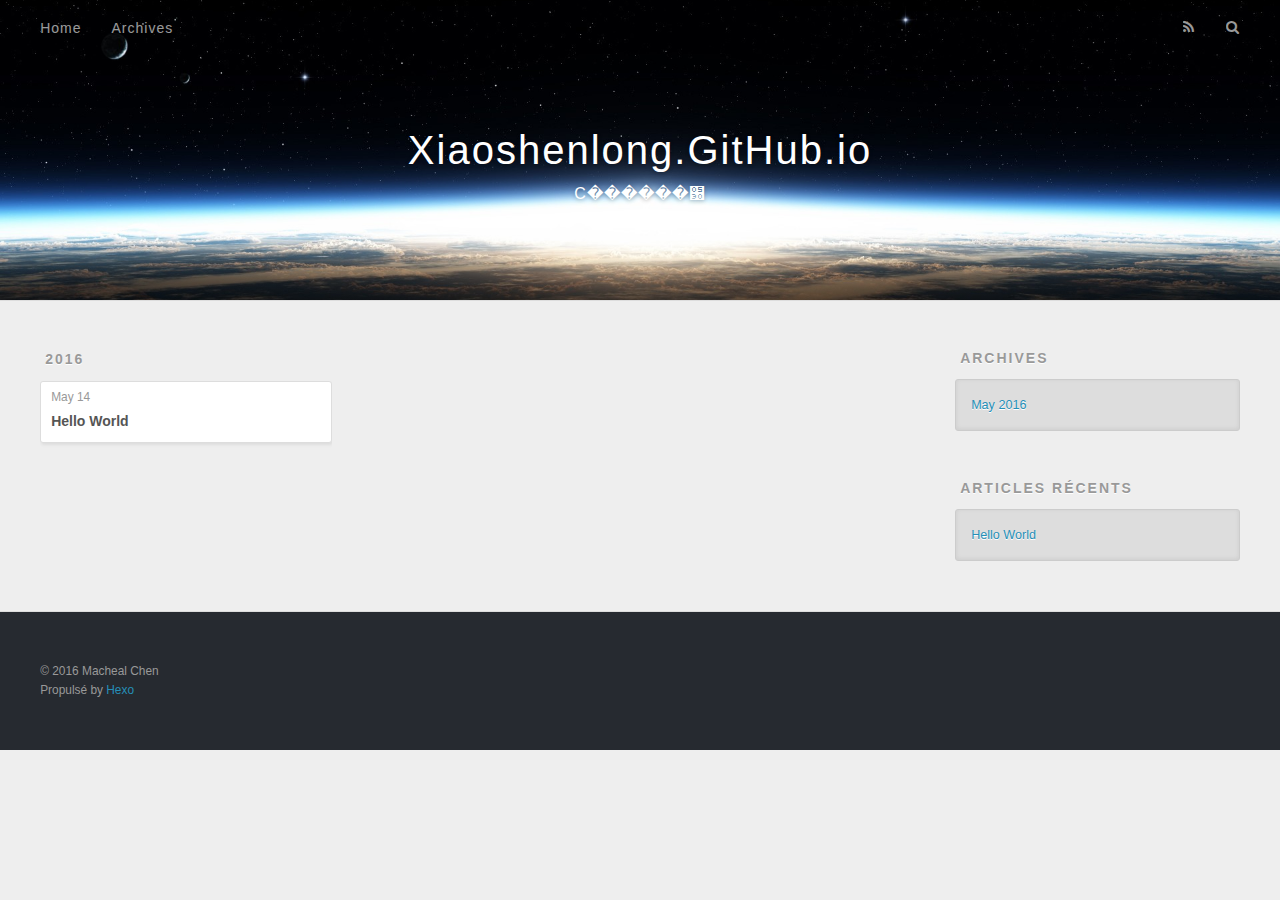
==== archives/index.html @ a00a44ea "Site updated: 2016-05-14 19:35:01" ====
<!DOCTYPE html>
<html>
<head>
  <meta charset="utf-8">
  
  <title>Archives | Xiaoshenlong.GitHub.io</title>
  <meta name="viewport" content="width=device-width, initial-scale=1, maximum-scale=1">
  <meta name="description" content="�������۱ʼǱ�">
<meta property="og:type" content="website">
<meta property="og:title" content="Xiaoshenlong.GitHub.io">
<meta property="og:url" content="https://macheallong.github.io/IMacheal.GitHub.io/archives/index.html">
<meta property="og:site_name" content="Xiaoshenlong.GitHub.io">
<meta property="og:description" content="�������۱ʼǱ�">
<meta name="twitter:card" content="summary">
<meta name="twitter:title" content="Xiaoshenlong.GitHub.io">
<meta name="twitter:description" content="�������۱ʼǱ�">
  
    <link rel="alternate" href="/atom.xml" title="Xiaoshenlong.GitHub.io" type="application/atom+xml">
  
  
    <link rel="icon" href="/favicon.png">
  
  
    <link href="//fonts.googleapis.com/css?family=Source+Code+Pro" rel="stylesheet" type="text/css">
  
  <link rel="stylesheet" href="/css/style.css">
  

</head>

<body>
  <div id="container">
    <div id="wrap">
      <header id="header">
  <div id="banner"></div>
  <div id="header-outer" class="outer">
    <div id="header-title" class="inner">
      <h1 id="logo-wrap">
        <a href="/" id="logo">Xiaoshenlong.GitHub.io</a>
      </h1>
      
        <h2 id="subtitle-wrap">
          <a href="/" id="subtitle">С������԰</a>
        </h2>
      
    </div>
    <div id="header-inner" class="inner">
      <nav id="main-nav">
        <a id="main-nav-toggle" class="nav-icon"></a>
        
          <a class="main-nav-link" href="/">Home</a>
        
          <a class="main-nav-link" href="/archives">Archives</a>
        
      </nav>
      <nav id="sub-nav">
        
          <a id="nav-rss-link" class="nav-icon" href="/atom.xml" title="Flux RSS"></a>
        
        <a id="nav-search-btn" class="nav-icon" title="Rechercher"></a>
      </nav>
      <div id="search-form-wrap">
        <form action="//google.com/search" method="get" accept-charset="UTF-8" class="search-form"><input type="search" name="q" results="0" class="search-form-input" placeholder="Search"><button type="submit" class="search-form-submit">&#xF002;</button><input type="hidden" name="sitesearch" value="https://macheallong.github.io/IMacheal.GitHub.io"></form>
      </div>
    </div>
  </div>
</header>
      <div class="outer">
        <section id="main">
  
  
    
    
      
      
      <section class="archives-wrap">
        <div class="archive-year-wrap">
          <a href="/archives/2016" class="archive-year">2016</a>
        </div>
        <div class="archives">
    
    <article class="archive-article archive-type-post">
  <div class="archive-article-inner">
    <header class="archive-article-header">
      <a href="/2016/05/14/hello-world/" class="archive-article-date">
  <time datetime="2016-05-14T08:53:25.918Z" itemprop="datePublished">May 14</time>
</a>
      
  
    <h1 itemprop="name">
      <a class="archive-article-title" href="/2016/05/14/hello-world/">Hello World</a>
    </h1>
  

    </header>
  </div>
</article>
  
  
    </div></section>
  

</section>
        
          <aside id="sidebar">
  
    

  
    

  
    
  
    
  <div class="widget-wrap">
    <h3 class="widget-title">Archives</h3>
    <div class="widget">
      <ul class="archive-list"><li class="archive-list-item"><a class="archive-list-link" href="/archives/2016/05/">May 2016</a></li></ul>
    </div>
  </div>


  
    
  <div class="widget-wrap">
    <h3 class="widget-title">Articles récents</h3>
    <div class="widget">
      <ul>
        
          <li>
            <a href="/2016/05/14/hello-world/">Hello World</a>
          </li>
        
      </ul>
    </div>
  </div>

  
</aside>
        
      </div>
      <footer id="footer">
  
  <div class="outer">
    <div id="footer-info" class="inner">
      &copy; 2016 Macheal Chen<br>
      Propulsé by <a href="http://hexo.io/" target="_blank">Hexo</a>
    </div>
  </div>
</footer>
    </div>
    <nav id="mobile-nav">
  
    <a href="/" class="mobile-nav-link">Home</a>
  
    <a href="/archives" class="mobile-nav-link">Archives</a>
  
</nav>
    

<script src="//ajax.googleapis.com/ajax/libs/jquery/2.0.3/jquery.min.js"></script>


  <link rel="stylesheet" href="/fancybox/jquery.fancybox.css">
  <script src="/fancybox/jquery.fancybox.pack.js"></script>


<script src="/js/script.js"></script>

  </div>
</body>
</html>
---- css/style.css ----
body {
  width: 100%;
}
body:before,
body:after {
  content: "";
  display: table;
}
body:after {
  clear: both;
}
html,
body,
div,
span,
applet,
object,
iframe,
h1,
h2,
h3,
h4,
h5,
h6,
p,
blockquote,
pre,
a,
abbr,
acronym,
address,
big,
cite,
code,
del,
dfn,
em,
img,
ins,
kbd,
q,
s,
samp,
small,
strike,
strong,
sub,
sup,
tt,
var,
dl,
dt,
dd,
ol,
ul,
li,
fieldset,
form,
label,
legend,
table,
caption,
tbody,
tfoot,
thead,
tr,
th,
td {
  margin: 0;
  padding: 0;
  border: 0;
  outline: 0;
  font-weight: inherit;
  font-style: inherit;
  font-family: inherit;
  font-size: 100%;
  vertical-align: baseline;
}
body {
  line-height: 1;
  color: #000;
  background: #fff;
}
ol,
ul {
  list-style: none;
}
table {
  border-collapse: separate;
  border-spacing: 0;
  vertical-align: middle;
}
caption,
th,
td {
  text-align: left;
  font-weight: normal;
  vertical-align: middle;
}
a img {
  border: none;
}
input,
button {
  margin: 0;
  padding: 0;
}
input::-moz-focus-inner,
button::-moz-focus-inner {
  border: 0;
  padding: 0;
}
@font-face {
  font-family: FontAwesome;
  font-style: normal;
  font-weight: normal;
  src: url("fonts/fontawesome-webfont.eot?v=#4.0.3");
  src: url("fonts/fontawesome-webfont.eot?#iefix&v=#4.0.3") format("embedded-opentype"), url("fonts/fontawesome-webfont.woff?v=#4.0.3") format("woff"), url("fonts/fontawesome-webfont.ttf?v=#4.0.3") format("truetype"), url("fonts/fontawesome-webfont.svg#fontawesomeregular?v=#4.0.3") format("svg");
}
html,
body,
#container {
  height: 100%;
}
body {
  background: #eee;
  font: 14px "Helvetica Neue", Helvetica, Arial, sans-serif;
  -webkit-text-size-adjust: 100%;
}
.outer {
  max-width: 1220px;
  margin: 0 auto;
  padding: 0 20px;
}
.outer:before,
.outer:after {
  content: "";
  display: table;
}
.outer:after {
  clear: both;
}
.inner {
  display: inline;
  float: left;
  width: 98.33333333333333%;
  margin: 0 0.833333333333333%;
}
.left,
.alignleft {
  float: left;
}
.right,
.alignright {
  float: right;
}
.clear {
  clear: both;
}
#container {
  position: relative;
}
.mobile-nav-on {
  overflow: hidden;
}
#wrap {
  height: 100%;
  width: 100%;
  position: absolute;
  top: 0;
  left: 0;
  -webkit-transition: 0.2s ease-out;
  -moz-transition: 0.2s ease-out;
  -ms-transition: 0.2s ease-out;
  transition: 0.2s ease-out;
  z-index: 1;
  background: #eee;
}
.mobile-nav-on #wrap {
  left: 280px;
}
@media screen and (min-width: 768px) {
  #main {
    display: inline;
    float: left;
    width: 73.33333333333333%;
    margin: 0 0.833333333333333%;
  }
}
.article-date,
.article-category-link,
.archive-year,
.widget-title {
  text-decoration: none;
  text-transform: uppercase;
  letter-spacing: 2px;
  color: #999;
  margin-bottom: 1em;
  margin-left: 5px;
  line-height: 1em;
  text-shadow: 0 1px #fff;
  font-weight: bold;
}
.article-inner,
.archive-article-inner {
  background: #fff;
  -webkit-box-shadow: 1px 2px 3px #ddd;
  box-shadow: 1px 2px 3px #ddd;
  border: 1px solid #ddd;
  -webkit-border-radius: 3px;
  border-radius: 3px;
}
.article-entry h1,
.widget h1 {
  font-size: 2em;
}
.article-entry h2,
.widget h2 {
  font-size: 1.5em;
}
.article-entry h3,
.widget h3 {
  font-size: 1.3em;
}
.article-entry h4,
.widget h4 {
  font-size: 1.2em;
}
.article-entry h5,
.widget h5 {
  font-size: 1em;
}
.article-entry h6,
.widget h6 {
  font-size: 1em;
  color: #999;
}
.article-entry hr,
.widget hr {
  border: 1px dashed #ddd;
}
.article-entry strong,
.widget strong {
  font-weight: bold;
}
.article-entry em,
.widget em,
.article-entry cite,
.widget cite {
  font-style: italic;
}
.article-entry sup,
.widget sup,
.article-entry sub,
.widget sub {
  font-size: 0.75em;
  line-height: 0;
  position: relative;
  vertical-align: baseline;
}
.article-entry sup,
.widget sup {
  top: -0.5em;
}
.article-entry sub,
.widget sub {
  bottom: -0.2em;
}
.article-entry small,
.widget small {
  font-size: 0.85em;
}
.article-entry acronym,
.widget acronym,
.article-entry abbr,
.widget abbr {
  border-bottom: 1px dotted;
}
.article-entry ul,
.widget ul,
.article-entry ol,
.widget ol,
.article-entry dl,
.widget dl {
  margin: 0 20px;
  line-height: 1.6em;
}
.article-entry ul ul,
.widget ul ul,
.article-entry ol ul,
.widget ol ul,
.article-entry ul ol,
.widget ul ol,
.article-entry ol ol,
.widget ol ol {
  margin-top: 0;
  margin-bottom: 0;
}
.article-entry ul,
.widget ul {
  list-style: disc;
}
.article-entry ol,
.widget ol {
  list-style: decimal;
}
.article-entry dt,
.widget dt {
  font-weight: bold;
}
#header {
  height: 300px;
  position: relative;
  border-bottom: 1px solid #ddd;
}
#header:before,
#header:after {
  content: "";
  position: absolute;
  left: 0;
  right: 0;
  height: 40px;
}
#header:before {
  top: 0;
  background: -webkit-linear-gradient(rgba(0,0,0,0.2), transparent);
  background: -moz-linear-gradient(rgba(0,0,0,0.2), transparent);
  background: -ms-linear-gradient(rgba(0,0,0,0.2), transparent);
  background: linear-gradient(rgba(0,0,0,0.2), transparent);
}
#header:after {
  bottom: 0;
  background: -webkit-linear-gradient(transparent, rgba(0,0,0,0.2));
  background: -moz-linear-gradient(transparent, rgba(0,0,0,0.2));
  background: -ms-linear-gradient(transparent, rgba(0,0,0,0.2));
  background: linear-gradient(transparent, rgba(0,0,0,0.2));
}
#header-outer {
  height: 100%;
  position: relative;
}
#header-inner {
  position: relative;
  overflow: hidden;
}
#banner {
  position: absolute;
  top: 0;
  left: 0;
  width: 100%;
  height: 100%;
  background: url("images/banner.jpg") center #000;
  -webkit-background-size: cover;
  -moz-background-size: cover;
  background-size: cover;
  z-index: -1;
}
#header-title {
  text-align: center;
  height: 40px;
  position: absolute;
  top: 50%;
  left: 0;
  margin-top: -20px;
}
#logo,
#subtitle {
  text-decoration: none;
  color: #fff;
  font-weight: 300;
  text-shadow: 0 1px 4px rgba(0,0,0,0.3);
}
#logo {
  font-size: 40px;
  line-height: 40px;
  letter-spacing: 2px;
}
#subtitle {
  font-size: 16px;
  line-height: 16px;
  letter-spacing: 1px;
}
#subtitle-wrap {
  margin-top: 16px;
}
#main-nav {
  float: left;
  margin-left: -15px;
}
.nav-icon,
.main-nav-link {
  float: left;
  color: #fff;
  opacity: 0.6;
  text-decoration: none;
  text-shadow: 0 1px rgba(0,0,0,0.2);
  -webkit-transition: opacity 0.2s;
  -moz-transition: opacity 0.2s;
  -ms-transition: opacity 0.2s;
  transition: opacity 0.2s;
  display: block;
  padding: 20px 15px;
}
.nav-icon:hover,
.main-nav-link:hover {
  opacity: 1;
}
.nav-icon {
  font-family: FontAwesome;
  text-align: center;
  font-size: 14px;
  width: 14px;
  height: 14px;
  padding: 20px 15px;
  position: relative;
  cursor: pointer;
}
.main-nav-link {
  font-weight: 300;
  letter-spacing: 1px;
}
@media screen and (max-width: 479px) {
  .main-nav-link {
    display: none;
  }
}
#main-nav-toggle {
  display: none;
}
#main-nav-toggle:before {
  content: "\f0c9";
}
@media screen and (max-width: 479px) {
  #main-nav-toggle {
    display: block;
  }
}
#sub-nav {
  float: right;
  margin-right: -15px;
}
#nav-rss-link:before {
  content: "\f09e";
}
#nav-search-btn:before {
  content: "\f002";
}
#search-form-wrap {
  position: absolute;
  top: 15px;
  width: 150px;
  height: 30px;
  right: -150px;
  opacity: 0;
  -webkit-transition: 0.2s ease-out;
  -moz-transition: 0.2s ease-out;
  -ms-transition: 0.2s ease-out;
  transition: 0.2s ease-out;
}
#search-form-wrap.on {
  opacity: 1;
  right: 0;
}
@media screen and (max-width: 479px) {
  #search-form-wrap {
    width: 100%;
    right: -100%;
  }
}
.search-form {
  position: absolute;
  top: 0;
  left: 0;
  right: 0;
  background: #fff;
  padding: 5px 15px;
  -webkit-border-radius: 15px;
  border-radius: 15px;
  -webkit-box-shadow: 0 0 10px rgba(0,0,0,0.3);
  box-shadow: 0 0 10px rgba(0,0,0,0.3);
}
.search-form-input {
  border: none;
  background: none;
  color: #555;
  width: 100%;
  font: 13px "Helvetica Neue", Helvetica, Arial, sans-serif;
  outline: none;
}
.search-form-input::-webkit-search-results-decoration,
.search-form-input::-webkit-search-cancel-button {
  -webkit-appearance: none;
}
.search-form-submit {
  position: absolute;
  top: 50%;
  right: 10px;
  margin-top: -7px;
  font: 13px FontAwesome;
  border: none;
  background: none;
  color: #bbb;
  cursor: pointer;
}
.search-form-submit:hover,
.search-form-submit:focus {
  color: #777;
}
.article {
  margin: 50px 0;
}
.article-inner {
  overflow: hidden;
}
.article-meta:before,
.article-meta:after {
  content: "";
  display: table;
}
.article-meta:after {
  clear: both;
}
.article-date {
  float: left;
}
.article-category {
  float: left;
  line-height: 1em;
  color: #ccc;
  text-shadow: 0 1px #fff;
  margin-left: 8px;
}
.article-category:before {
  content: "\2022";
}
.article-category-link {
  margin: 0 12px 1em;
}
.article-header {
  padding: 20px 20px 0;
}
.article-title {
  text-decoration: none;
  font-size: 2em;
  font-weight: bold;
  color: #555;
  line-height: 1.1em;
  -webkit-transition: color 0.2s;
  -moz-transition: color 0.2s;
  -ms-transition: color 0.2s;
  transition: color 0.2s;
}
a.article-title:hover {
  color: #258fb8;
}
.article-entry {
  color: #555;
  padding: 0 20px;
}
.article-entry:before,
.article-entry:after {
  content: "";
  display: table;
}
.article-entry:after {
  clear: both;
}
.article-entry p,
.article-entry table {
  line-height: 1.6em;
  margin: 1.6em 0;
}
.article-entry h1,
.article-entry h2,
.article-entry h3,
.article-entry h4,
.article-entry h5,
.article-entry h6 {
  font-weight: bold;
}
.article-entry h1,
.article-entry h2,
.article-entry h3,
.article-entry h4,
.article-entry h5,
.article-entry h6 {
  line-height: 1.1em;
  margin: 1.1em 0;
}
.article-entry a {
  color: #258fb8;
  text-decoration: none;
}
.article-entry a:hover {
  text-decoration: underline;
}
.article-entry ul,
.article-entry ol,
.article-entry dl {
  margin-top: 1.6em;
  margin-bottom: 1.6em;
}
.article-entry img,
.article-entry video {
  max-width: 100%;
  height: auto;
  display: block;
  margin: auto;
}
.article-entry iframe {
  border: none;
}
.article-entry table {
  width: 100%;
  border-collapse: collapse;
  border-spacing: 0;
}
.article-entry th {
  font-weight: bold;
  border-bottom: 3px solid #ddd;
  padding-bottom: 0.5em;
}
.article-entry td {
  border-bottom: 1px solid #ddd;
  padding: 10px 0;
}
.article-entry blockquote {
  font-family: Georgia, "Times New Roman", serif;
  font-size: 1.4em;
  margin: 1.6em 20px;
  text-align: center;
}
.article-entry blockquote footer {
  font-size: 14px;
  margin: 1.6em 0;
  font-family: "Helvetica Neue", Helvetica, Arial, sans-serif;
}
.article-entry blockquote footer cite:before {
  content: "—";
  padding: 0 0.5em;
}
.article-entry .pullquote {
  text-align: left;
  width: 45%;
  margin: 0;
}
.article-entry .pullquote.left {
  margin-left: 0.5em;
  margin-right: 1em;
}
.article-entry .pullquote.right {
  margin-right: 0.5em;
  margin-left: 1em;
}
.article-entry .caption {
  color: #999;
  display: block;
  font-size: 0.9em;
  margin-top: 0.5em;
  position: relative;
  text-align: center;
}
.article-entry .video-container {
  position: relative;
  padding-top: 56.25%;
  height: 0;
  overflow: hidden;
}
.article-entry .video-container iframe,
.article-entry .video-container object,
.article-entry .video-container embed {
  position: absolute;
  top: 0;
  left: 0;
  width: 100%;
  height: 100%;
  margin-top: 0;
}
.article-more-link a {
  display: inline-block;
  line-height: 1em;
  padding: 6px 15px;
  -webkit-border-radius: 15px;
  border-radius: 15px;
  background: #eee;
  color: #999;
  text-shadow: 0 1px #fff;
  text-decoration: none;
}
.article-more-link a:hover {
  background: #258fb8;
  color: #fff;
  text-decoration: none;
  text-shadow: 0 1px #1e7293;
}
.article-footer {
  font-size: 0.85em;
  line-height: 1.6em;
  border-top: 1px solid #ddd;
  padding-top: 1.6em;
  margin: 0 20px 20px;
}
.article-footer:before,
.article-footer:after {
  content: "";
  display: table;
}
.article-footer:after {
  clear: both;
}
.article-footer a {
  color: #999;
  text-decoration: none;
}
.article-footer a:hover {
  color: #555;
}
.article-tag-list-item {
  float: left;
  margin-right: 10px;
}
.article-tag-list-link:before {
  content: "#";
}
.article-comment-link {
  float: right;
}
.article-comment-link:before {
  content: "\f075";
  font-family: FontAwesome;
  padding-right: 8px;
}
.article-share-link {
  cursor: pointer;
  float: right;
  margin-left: 20px;
}
.article-share-link:before {
  content: "\f064";
  font-family: FontAwesome;
  padding-right: 6px;
}
#article-nav {
  position: relative;
}
#article-nav:before,
#article-nav:after {
  content: "";
  display: table;
}
#article-nav:after {
  clear: both;
}
@media screen and (min-width: 768px) {
  #article-nav {
    margin: 50px 0;
  }
  #article-nav:before {
    width: 8px;
    height: 8px;
    position: absolute;
    top: 50%;
    left: 50%;
    margin-top: -4px;
    margin-left: -4px;
    content: "";
    -webkit-border-radius: 50%;
    border-radius: 50%;
    background: #ddd;
    -webkit-box-shadow: 0 1px 2px #fff;
    box-shadow: 0 1px 2px #fff;
  }
}
.article-nav-link-wrap {
  text-decoration: none;
  text-shadow: 0 1px #fff;
  color: #999;
  -webkit-box-sizing: border-box;
  -moz-box-sizing: border-box;
  box-sizing: border-box;
  margin-top: 50px;
  text-align: center;
  display: block;
}
.article-nav-link-wrap:hover {
  color: #555;
}
@media screen and (min-width: 768px) {
  .article-nav-link-wrap {
    width: 50%;
    margin-top: 0;
  }
}
@media screen and (min-width: 768px) {
  #article-nav-newer {
    float: left;
    text-align: right;
    padding-right: 20px;
  }
}
@media screen and (min-width: 768px) {
  #article-nav-older {
    float: right;
    text-align: left;
    padding-left: 20px;
  }
}
.article-nav-caption {
  text-transform: uppercase;
  letter-spacing: 2px;
  color: #ddd;
  line-height: 1em;
  font-weight: bold;
}
#article-nav-newer .article-nav-caption {
  margin-right: -2px;
}
.article-nav-title {
  font-size: 0.85em;
  line-height: 1.6em;
  margin-top: 0.5em;
}
.article-share-box {
  position: absolute;
  display: none;
  background: #fff;
  -webkit-box-shadow: 1px 2px 10px rgba(0,0,0,0.2);
  box-shadow: 1px 2px 10px rgba(0,0,0,0.2);
  -webkit-border-radius: 3px;
  border-radius: 3px;
  margin-left: -145px;
  overflow: hidden;
  z-index: 1;
}
.article-share-box.on {
  display: block;
}
.article-share-input {
  width: 100%;
  background: none;
  -webkit-box-sizing: border-box;
  -moz-box-sizing: border-box;
  box-sizing: border-box;
  font: 14px "Helvetica Neue", Helvetica, Arial, sans-serif;
  padding: 0 15px;
  color: #555;
  outline: none;
  border: 1px solid #ddd;
  -webkit-border-radius: 3px 3px 0 0;
  border-radius: 3px 3px 0 0;
  height: 36px;
  line-height: 36px;
}
.article-share-links {
  background: #eee;
}
.article-share-links:before,
.article-share-links:after {
  content: "";
  display: table;
}
.article-share-links:after {
  clear: both;
}
.article-share-twitter,
.article-share-facebook,
.article-share-pinterest,
.article-share-google {
  width: 50px;
  height: 36px;
  display: block;
  float: left;
  position: relative;
  color: #999;
  text-shadow: 0 1px #fff;
}
.article-share-twitter:before,
.article-share-facebook:before,
.article-share-pinterest:before,
.article-share-google:before {
  font-size: 20px;
  font-family: FontAwesome;
  width: 20px;
  height: 20px;
  position: absolute;
  top: 50%;
  left: 50%;
  margin-top: -10px;
  margin-left: -10px;
  text-align: center;
}
.article-share-twitter:hover,
.article-share-facebook:hover,
.article-share-pinterest:hover,
.article-share-google:hover {
  color: #fff;
}
.article-share-twitter:before {
  content: "\f099";
}
.article-share-twitter:hover {
  background: #00aced;
  text-shadow: 0 1px #008abe;
}
.article-share-facebook:before {
  content: "\f09a";
}
.article-share-facebook:hover {
  background: #3b5998;
  text-shadow: 0 1px #2f477a;
}
.article-share-pinterest:before {
  content: "\f0d2";
}
.article-share-pinterest:hover {
  background: #cb2027;
  text-shadow: 0 1px #a21a1f;
}
.article-share-google:before {
  content: "\f0d5";
}
.article-share-google:hover {
  background: #dd4b39;
  text-shadow: 0 1px #be3221;
}
.article-gallery {
  background: #000;
  position: relative;
}
.article-gallery-photos {
  position: relative;
  overflow: hidden;
}
.article-gallery-img {
  display: none;
  max-width: 100%;
}
.article-gallery-img:first-child {
  display: block;
}
.article-gallery-img.loaded {
  position: absolute;
  display: block;
}
.article-gallery-img img {
  display: block;
  max-width: 100%;
  margin: 0 auto;
}
#comments {
  background: #fff;
  -webkit-box-shadow: 1px 2px 3px #ddd;
  box-shadow: 1px 2px 3px #ddd;
  padding: 20px;
  border: 1px solid #ddd;
  -webkit-border-radius: 3px;
  border-radius: 3px;
  margin: 50px 0;
}
#comments a {
  color: #258fb8;
}
.archives-wrap {
  margin: 50px 0;
}
.archives:before,
.archives:after {
  content: "";
  display: table;
}
.archives:after {
  clear: both;
}
.archive-year-wrap {
  margin-bottom: 1em;
}
.archives {
  -webkit-column-gap: 10px;
  -moz-column-gap: 10px;
  column-gap: 10px;
}
@media screen and (min-width: 480px) and (max-width: 767px) {
  .archives {
    -webkit-column-count: 2;
    -moz-column-count: 2;
    column-count: 2;
  }
}
@media screen and (min-width: 768px) {
  .archives {
    -webkit-column-count: 3;
    -moz-column-count: 3;
    column-count: 3;
  }
}
.archive-article {
  -webkit-column-break-inside: avoid;
  page-break-inside: avoid;
  overflow: hidden;
  break-inside: avoid-column;
}
.archive-article-inner {
  padding: 10px;
  margin-bottom: 15px;
}
.archive-article-title {
  text-decoration: none;
  font-weight: bold;
  color: #555;
  -webkit-transition: color 0.2s;
  -moz-transition: color 0.2s;
  -ms-transition: color 0.2s;
  transition: color 0.2s;
  line-height: 1.6em;
}
.archive-article-title:hover {
  color: #258fb8;
}
.archive-article-footer {
  margin-top: 1em;
}
.archive-article-date {
  color: #999;
  text-decoration: none;
  font-size: 0.85em;
  line-height: 1em;
  margin-bottom: 0.5em;
  display: block;
}
#page-nav {
  margin: 50px auto;
  background: #fff;
  -webkit-box-shadow: 1px 2px 3px #ddd;
  box-shadow: 1px 2px 3px #ddd;
  border: 1px solid #ddd;
  -webkit-border-radius: 3px;
  border-radius: 3px;
  text-align: center;
  color: #999;
  overflow: hidden;
}
#page-nav:before,
#page-nav:after {
  content: "";
  display: table;
}
#page-nav:after {
  clear: both;
}
#page-nav a,
#page-nav span {
  padding: 10px 20px;
  line-height: 1;
  height: 2ex;
}
#page-nav a {
  color: #999;
  text-decoration: none;
}
#page-nav a:hover {
  background: #999;
  color: #fff;
}
#page-nav .prev {
  float: left;
}
#page-nav .next {
  float: right;
}
#page-nav .page-number {
  display: inline-block;
}
@media screen and (max-width: 479px) {
  #page-nav .page-number {
    display: none;
  }
}
#page-nav .current {
  color: #555;
  font-weight: bold;
}
#page-nav .space {
  color: #ddd;
}
#footer {
  background: #262a30;
  padding: 50px 0;
  border-top: 1px solid #ddd;
  color: #999;
}
#footer a {
  color: #258fb8;
  text-decoration: none;
}
#footer a:hover {
  text-decoration: underline;
}
#footer-info {
  line-height: 1.6em;
  font-size: 0.85em;
}
.article-entry pre,
.article-entry .highlight {
  background: #2d2d2d;
  margin: 0 -20px;
  padding: 15px 20px;
  border-style: solid;
  border-color: #ddd;
  border-width: 1px 0;
  overflow: auto;
  color: #ccc;
  line-height: 22.400000000000002px;
}
.article-entry .highlight .gutter pre,
.article-entry .gist .gist-file .gist-data .line-numbers {
  color: #666;
  font-size: 0.85em;
}
.article-entry pre,
.article-entry code {
  font-family: "Source Code Pro", Consolas, Monaco, Menlo, Consolas, monospace;
}
.article-entry code {
  background: #eee;
  text-shadow: 0 1px #fff;
  padding: 0 0.3em;
}
.article-entry pre code {
  background: none;
  text-shadow: none;
  padding: 0;
}
.article-entry .highlight pre {
  border: none;
  margin: 0;
  padding: 0;
}
.article-entry .highlight table {
  margin: 0;
  width: auto;
}
.article-entry .highlight td {
  border: none;
  padding: 0;
}
.article-entry .highlight figcaption {
  font-size: 0.85em;
  color: #999;
  line-height: 1em;
  margin-bottom: 1em;
}
.article-entry .highlight figcaption:before,
.article-entry .highlight figcaption:after {
  content: "";
  display: table;
}
.article-entry .highlight figcaption:after {
  clear: both;
}
.article-entry .highlight figcaption a {
  float: right;
}
.article-entry .highlight .gutter pre {
  text-align: right;
  padding-right: 20px;
}
.article-entry .highlight .line {
  height: 22.400000000000002px;
}
.article-entry .highlight .line.marked {
  background: #515151;
}
.article-entry .gist {
  margin: 0 -20px;
  border-style: solid;
  border-color: #ddd;
  border-width: 1px 0;
  background: #2d2d2d;
  padding: 15px 20px 15px 0;
}
.article-entry .gist .gist-file {
  border: none;
  font-family: "Source Code Pro", Consolas, Monaco, Menlo, Consolas, monospace;
  margin: 0;
}
.article-entry .gist .gist-file .gist-data {
  background: none;
  border: none;
}
.article-entry .gist .gist-file .gist-data .line-numbers {
  background: none;
  border: none;
  padding: 0 20px 0 0;
}
.article-entry .gist .gist-file .gist-data .line-data {
  padding: 0 !important;
}
.article-entry .gist .gist-file .highlight {
  margin: 0;
  padding: 0;
  border: none;
}
.article-entry .gist .gist-file .gist-meta {
  background: #2d2d2d;
  color: #999;
  font: 0.85em "Helvetica Neue", Helvetica, Arial, sans-serif;
  text-shadow: 0 0;
  padding: 0;
  margin-top: 1em;
  margin-left: 20px;
}
.article-entry .gist .gist-file .gist-meta a {
  color: #258fb8;
  font-weight: normal;
}
.article-entry .gist .gist-file .gist-meta a:hover {
  text-decoration: underline;
}
pre .comment,
pre .title {
  color: #999;
}
pre .variable,
pre .attribute,
pre .tag,
pre .regexp,
pre .ruby .constant,
pre .xml .tag .title,
pre .xml .pi,
pre .xml .doctype,
pre .html .doctype,
pre .css .id,
pre .css .class,
pre .css .pseudo {
  color: #f2777a;
}
pre .number,
pre .preprocessor,
pre .built_in,
pre .literal,
pre .params,
pre .constant {
  color: #f99157;
}
pre .class,
pre .ruby .class .title,
pre .css .rules .attribute {
  color: #9c9;
}
pre .string,
pre .value,
pre .inheritance,
pre .header,
pre .ruby .symbol,
pre .xml .cdata {
  color: #9c9;
}
pre .css .hexcolor {
  color: #6cc;
}
pre .function,
pre .python .decorator,
pre .python .title,
pre .ruby .function .title,
pre .ruby .title .keyword,
pre .perl .sub,
pre .javascript .title,
pre .coffeescript .title {
  color: #69c;
}
pre .keyword,
pre .javascript .function {
  color: #c9c;
}
@media screen and (max-width: 479px) {
  #mobile-nav {
    position: absolute;
    top: 0;
    left: 0;
    width: 280px;
    height: 100%;
    background: #191919;
    border-right: 1px solid #fff;
  }
}
@media screen and (max-width: 479px) {
  .mobile-nav-link {
    display: block;
    color: #999;
    text-decoration: none;
    padding: 15px 20px;
    font-weight: bold;
  }
  .mobile-nav-link:hover {
    color: #fff;
  }
}
@media screen and (min-width: 768px) {
  #sidebar {
    display: inline;
    float: left;
    width: 23.333333333333332%;
    margin: 0 0.833333333333333%;
  }
}
.widget-wrap {
  margin: 50px 0;
}
.widget {
  color: #777;
  text-shadow: 0 1px #fff;
  background: #ddd;
  -webkit-box-shadow: 0 -1px 4px #ccc inset;
  box-shadow: 0 -1px 4px #ccc inset;
  border: 1px solid #ccc;
  padding: 15px;
  -webkit-border-radius: 3px;
  border-radius: 3px;
}
.widget a {
  color: #258fb8;
  text-decoration: none;
}
.widget a:hover {
  text-decoration: underline;
}
.widget ul ul,
.widget ol ul,
.widget dl ul,
.widget ul ol,
.widget ol ol,
.widget dl ol,
.widget ul dl,
.widget ol dl,
.widget dl dl {
  margin-left: 15px;
  list-style: disc;
}
.widget {
  line-height: 1.6em;
  word-wrap: break-word;
  font-size: 0.9em;
}
.widget ul,
.widget ol {
  list-style: none;
  margin: 0;
}
.widget ul ul,
.widget ol ul,
.widget ul ol,
.widget ol ol {
  margin: 0 20px;
}
.widget ul ul,
.widget ol ul {
  list-style: disc;
}
.widget ul ol,
.widget ol ol {
  list-style: decimal;
}
.category-list-count,
.tag-list-count,
.archive-list-count {
  padding-left: 5px;
  color: #999;
  font-size: 0.85em;
}
.category-list-count:before,
.tag-list-count:before,
.archive-list-count:before {
  content: "(";
}
.category-list-count:after,
.tag-list-count:after,
.archive-list-count:after {
  content: ")";
}
.tagcloud a {
  margin-right: 5px;
  display: inline-block;
}
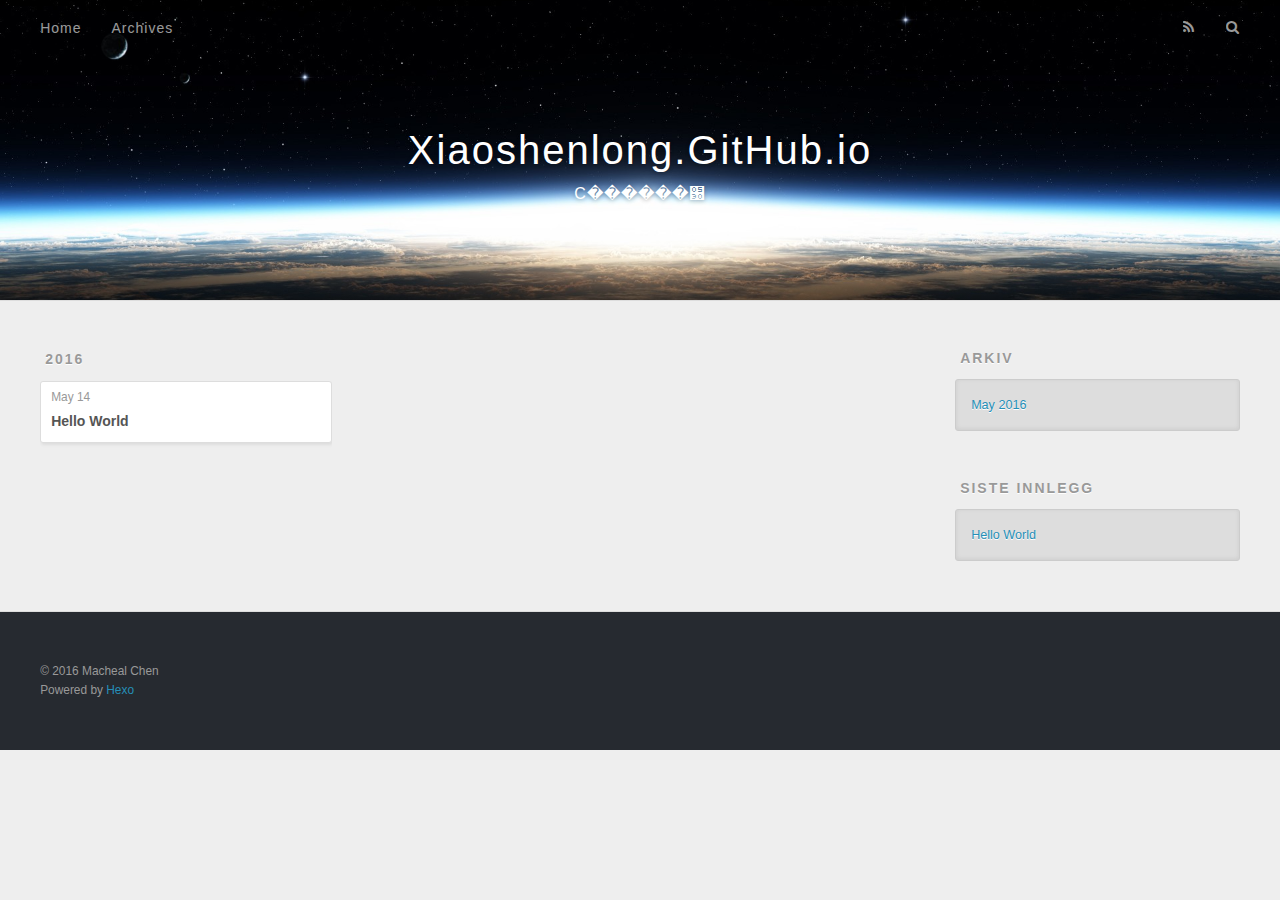
==== commit f555f4f4: "Site updated: 2016-05-14 19:41:22" ====
--- a/archives/index.html
+++ b/archives/index.html
@@ -3,7 +3,7 @@
 <head>
   <meta charset="utf-8">
   
-  <title>Archives | Xiaoshenlong.GitHub.io</title>
+  <title>Arkiv | Xiaoshenlong.GitHub.io</title>
   <meta name="viewport" content="width=device-width, initial-scale=1, maximum-scale=1">
   <meta name="description" content="�������۱ʼǱ�">
 <meta property="og:type" content="website">
@@ -55,9 +55,9 @@
       </nav>
       <nav id="sub-nav">
         
-          <a id="nav-rss-link" class="nav-icon" href="/atom.xml" title="Flux RSS"></a>
+          <a id="nav-rss-link" class="nav-icon" href="/atom.xml" title="RSS Feed"></a>
         
-        <a id="nav-search-btn" class="nav-icon" title="Rechercher"></a>
+        <a id="nav-search-btn" class="nav-icon" title="Søk"></a>
       </nav>
       <div id="search-form-wrap">
         <form action="//google.com/search" method="get" accept-charset="UTF-8" class="search-form"><input type="search" name="q" results="0" class="search-form-input" placeholder="Search"><button type="submit" class="search-form-submit">&#xF002;</button><input type="hidden" name="sitesearch" value="https://macheallong.github.io/IMacheal.GitHub.io"></form>
@@ -114,7 +114,7 @@
   
     
   <div class="widget-wrap">
-    <h3 class="widget-title">Archives</h3>
+    <h3 class="widget-title">Arkiv</h3>
     <div class="widget">
       <ul class="archive-list"><li class="archive-list-item"><a class="archive-list-link" href="/archives/2016/05/">May 2016</a></li></ul>
     </div>
@@ -124,7 +124,7 @@
   
     
   <div class="widget-wrap">
-    <h3 class="widget-title">Articles récents</h3>
+    <h3 class="widget-title">Siste innlegg</h3>
     <div class="widget">
       <ul>
         
@@ -145,7 +145,7 @@
   <div class="outer">
     <div id="footer-info" class="inner">
       &copy; 2016 Macheal Chen<br>
-      Propulsé by <a href="http://hexo.io/" target="_blank">Hexo</a>
+      Powered by <a href="http://hexo.io/" target="_blank">Hexo</a>
     </div>
   </div>
 </footer>
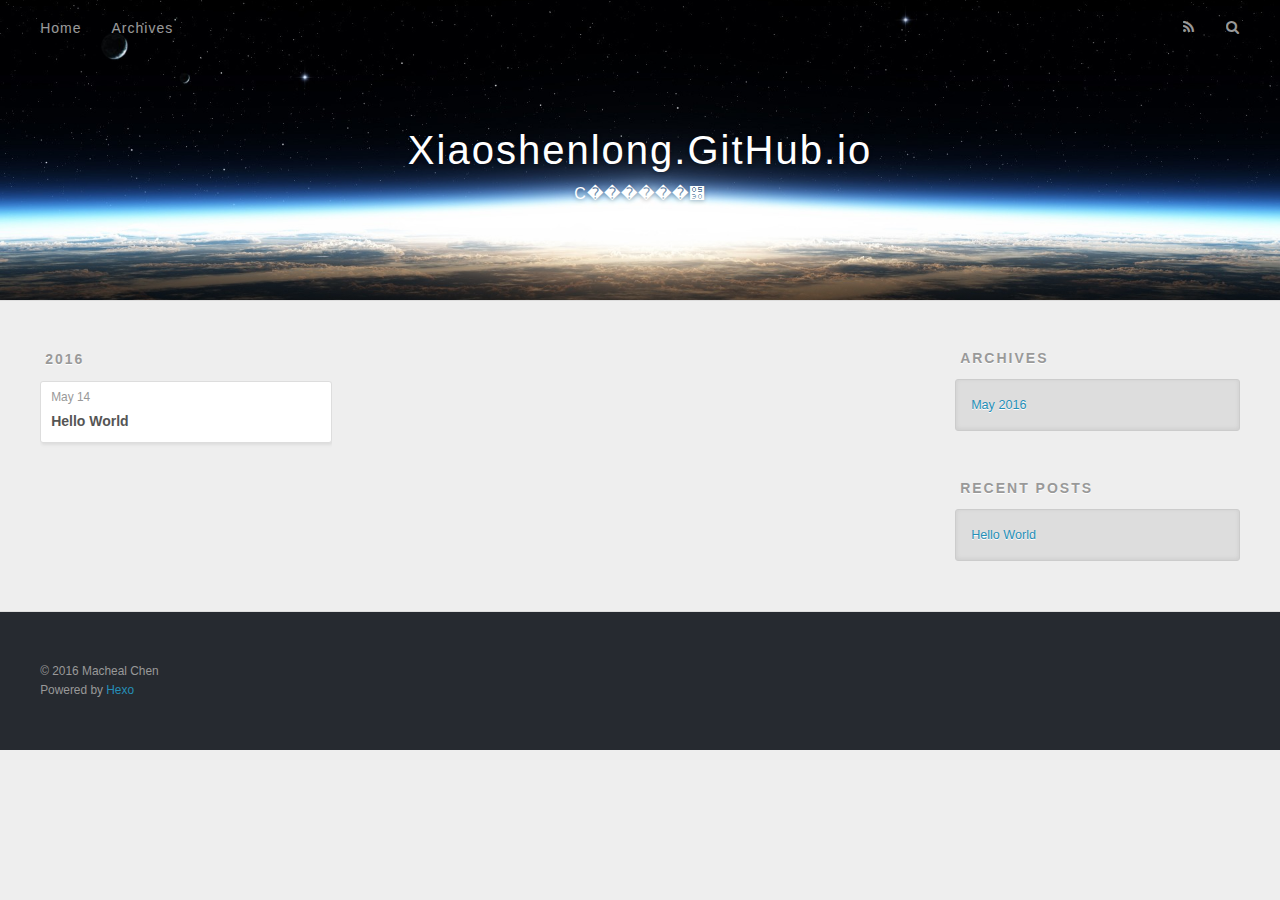
==== commit 7b8d6264: "Site updated: 2016-05-14 20:03:55" ====
--- a/archives/index.html
+++ b/archives/index.html
@@ -3,7 +3,7 @@
 <head>
   <meta charset="utf-8">
   
-  <title>Arkiv | Xiaoshenlong.GitHub.io</title>
+  <title>Archives | Xiaoshenlong.GitHub.io</title>
   <meta name="viewport" content="width=device-width, initial-scale=1, maximum-scale=1">
   <meta name="description" content="�������۱ʼǱ�">
 <meta property="og:type" content="website">
@@ -57,7 +57,7 @@
         
           <a id="nav-rss-link" class="nav-icon" href="/atom.xml" title="RSS Feed"></a>
         
-        <a id="nav-search-btn" class="nav-icon" title="Søk"></a>
+        <a id="nav-search-btn" class="nav-icon" title="Search"></a>
       </nav>
       <div id="search-form-wrap">
         <form action="//google.com/search" method="get" accept-charset="UTF-8" class="search-form"><input type="search" name="q" results="0" class="search-form-input" placeholder="Search"><button type="submit" class="search-form-submit">&#xF002;</button><input type="hidden" name="sitesearch" value="https://macheallong.github.io/IMacheal.GitHub.io"></form>
@@ -114,7 +114,7 @@
   
     
   <div class="widget-wrap">
-    <h3 class="widget-title">Arkiv</h3>
+    <h3 class="widget-title">Archives</h3>
     <div class="widget">
       <ul class="archive-list"><li class="archive-list-item"><a class="archive-list-link" href="/archives/2016/05/">May 2016</a></li></ul>
     </div>
@@ -124,7 +124,7 @@
   
     
   <div class="widget-wrap">
-    <h3 class="widget-title">Siste innlegg</h3>
+    <h3 class="widget-title">Recent Posts</h3>
     <div class="widget">
       <ul>
         
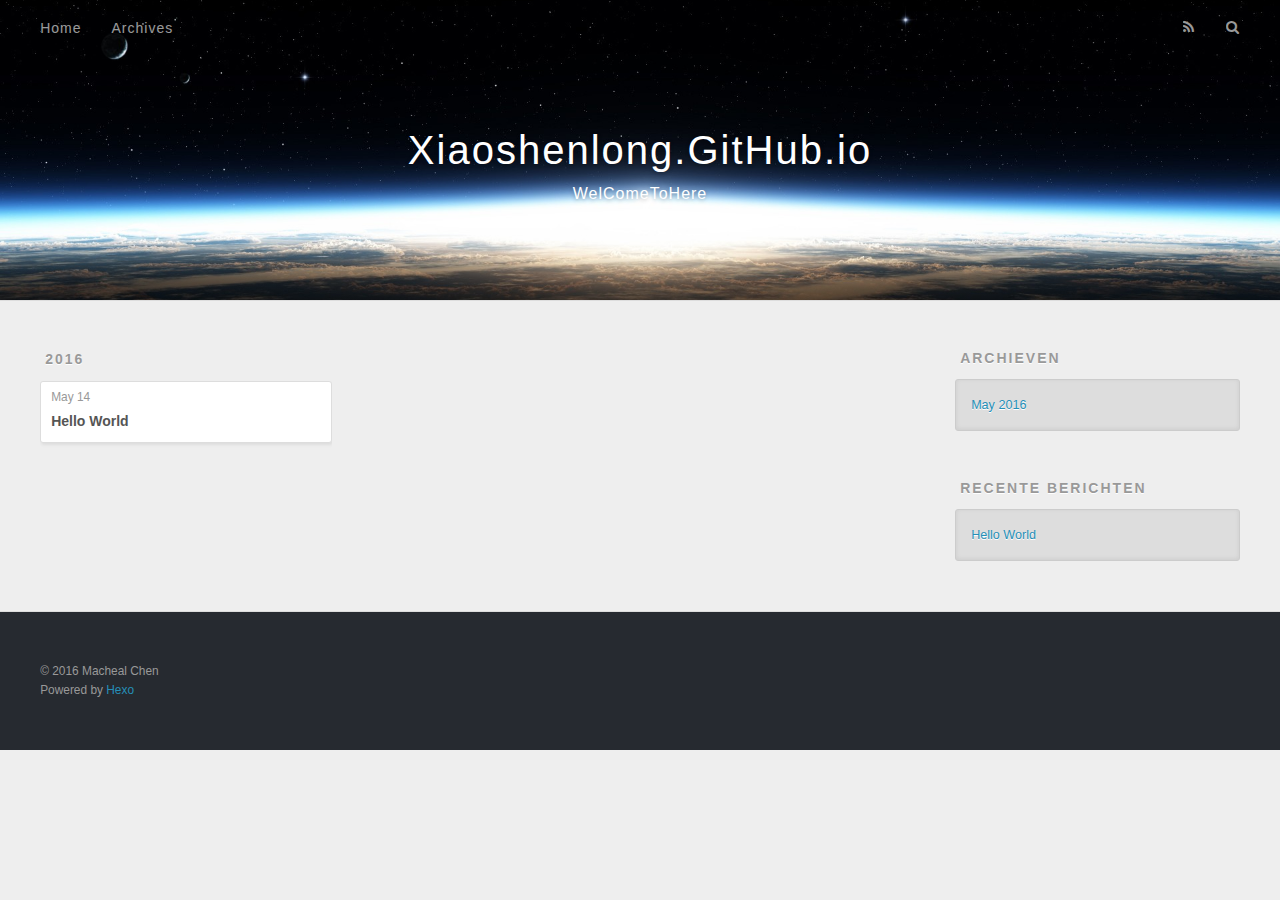
==== commit 289fb29e: "Site updated: 2016-05-14 22:57:48" ====
--- a/archives/index.html
+++ b/archives/index.html
@@ -3,12 +3,12 @@
 <head>
   <meta charset="utf-8">
   
-  <title>Archives | Xiaoshenlong.GitHub.io</title>
+  <title>Archieven | Xiaoshenlong.GitHub.io</title>
   <meta name="viewport" content="width=device-width, initial-scale=1, maximum-scale=1">
   <meta name="description" content="�������۱ʼǱ�">
 <meta property="og:type" content="website">
 <meta property="og:title" content="Xiaoshenlong.GitHub.io">
-<meta property="og:url" content="https://macheallong.github.io/IMacheal.GitHub.io/archives/index.html">
+<meta property="og:url" content="http://macheallong.github.io/IMacheal.GitHub.io/archives/index.html">
 <meta property="og:site_name" content="Xiaoshenlong.GitHub.io">
 <meta property="og:description" content="�������۱ʼǱ�">
 <meta name="twitter:card" content="summary">
@@ -40,7 +40,7 @@
       </h1>
       
         <h2 id="subtitle-wrap">
-          <a href="/" id="subtitle">С������԰</a>
+          <a href="/" id="subtitle">WelComeToHere</a>
         </h2>
       
     </div>
@@ -57,10 +57,10 @@
         
           <a id="nav-rss-link" class="nav-icon" href="/atom.xml" title="RSS Feed"></a>
         
-        <a id="nav-search-btn" class="nav-icon" title="Search"></a>
+        <a id="nav-search-btn" class="nav-icon" title="Zoeken"></a>
       </nav>
       <div id="search-form-wrap">
-        <form action="//google.com/search" method="get" accept-charset="UTF-8" class="search-form"><input type="search" name="q" results="0" class="search-form-input" placeholder="Search"><button type="submit" class="search-form-submit">&#xF002;</button><input type="hidden" name="sitesearch" value="https://macheallong.github.io/IMacheal.GitHub.io"></form>
+        <form action="//google.com/search" method="get" accept-charset="UTF-8" class="search-form"><input type="search" name="q" results="0" class="search-form-input" placeholder="Search"><button type="submit" class="search-form-submit">&#xF002;</button><input type="hidden" name="sitesearch" value="http://macheallong.github.io/IMacheal.GitHub.io"></form>
       </div>
     </div>
   </div>
@@ -114,7 +114,7 @@
   
     
   <div class="widget-wrap">
-    <h3 class="widget-title">Archives</h3>
+    <h3 class="widget-title">Archieven</h3>
     <div class="widget">
       <ul class="archive-list"><li class="archive-list-item"><a class="archive-list-link" href="/archives/2016/05/">May 2016</a></li></ul>
     </div>
@@ -124,7 +124,7 @@
   
     
   <div class="widget-wrap">
-    <h3 class="widget-title">Recent Posts</h3>
+    <h3 class="widget-title">Recente berichten</h3>
     <div class="widget">
       <ul>
         
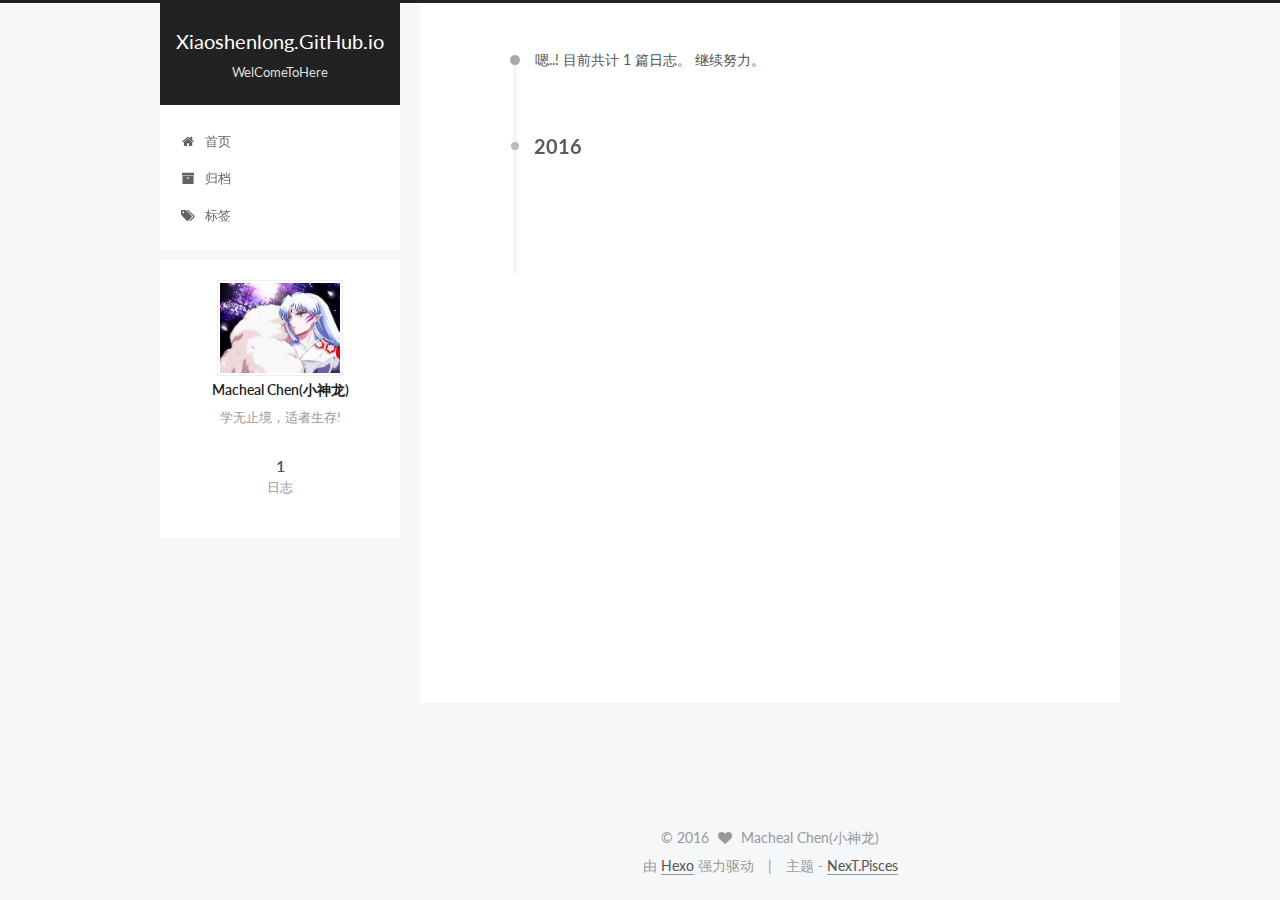
==== commit d1063259: "Site updated: 2016-05-15 13:18:17" ====
--- a/archives/index.html
+++ b/archives/index.html
@@ -1,173 +1,488 @@
-<!DOCTYPE html>
-<html>
+<!doctype html>
+
+
+
+  
+
+
+<html class="theme-next pisces use-motion">
 <head>
-  <meta charset="utf-8">
-  
-  <title>Archieven | Xiaoshenlong.GitHub.io</title>
-  <meta name="viewport" content="width=device-width, initial-scale=1, maximum-scale=1">
-  <meta name="description" content="�������۱ʼǱ�">
+  <meta charset="UTF-8"/>
+<meta http-equiv="X-UA-Compatible" content="IE=edge,chrome=1" />
+<meta name="viewport" content="width=device-width, initial-scale=1, maximum-scale=1"/>
+
+
+
+<meta http-equiv="Cache-Control" content="no-transform" />
+<meta http-equiv="Cache-Control" content="no-siteapp" />
+
+
+
+
+
+
+
+
+
+
+
+
+  
+  
+  <link href="/vendors/fancybox/source/jquery.fancybox.css?v=2.1.5" rel="stylesheet" type="text/css" />
+
+
+
+
+  
+  
+  
+  
+
+  
+    
+    
+  
+
+  
+
+  
+
+  
+
+  
+
+  
+    
+    
+    <link href="//fonts.googleapis.com/css?family=Lato:300,300italic,400,400italic,700,700italic&subset=latin,latin-ext" rel="stylesheet" type="text/css">
+  
+
+
+
+
+
+
+<link href="/vendors/font-awesome/css/font-awesome.min.css?v=4.4.0" rel="stylesheet" type="text/css" />
+
+<link href="/css/main.css?v=5.0.1" rel="stylesheet" type="text/css" />
+
+
+  <meta name="keywords" content="Hexo, NexT" />
+
+
+
+
+
+
+
+
+  <link rel="shortcut icon" type="image/x-icon" href="/favicon.ico?v=5.0.1" />
+
+
+
+
+
+
+<meta name="description" content="学无止境，适者生存!">
 <meta property="og:type" content="website">
 <meta property="og:title" content="Xiaoshenlong.GitHub.io">
 <meta property="og:url" content="http://macheallong.github.io/IMacheal.GitHub.io/archives/index.html">
 <meta property="og:site_name" content="Xiaoshenlong.GitHub.io">
-<meta property="og:description" content="�������۱ʼǱ�">
+<meta property="og:description" content="学无止境，适者生存!">
 <meta name="twitter:card" content="summary">
 <meta name="twitter:title" content="Xiaoshenlong.GitHub.io">
-<meta name="twitter:description" content="�������۱ʼǱ�">
-  
-    <link rel="alternate" href="/atom.xml" title="Xiaoshenlong.GitHub.io" type="application/atom+xml">
-  
-  
-    <link rel="icon" href="/favicon.png">
-  
-  
-    <link href="//fonts.googleapis.com/css?family=Source+Code+Pro" rel="stylesheet" type="text/css">
-  
-  <link rel="stylesheet" href="/css/style.css">
-  
-
+<meta name="twitter:description" content="学无止境，适者生存!">
+
+
+
+<script type="text/javascript" id="hexo.configuration">
+  var NexT = window.NexT || {};
+  var CONFIG = {
+    scheme: 'Pisces',
+    sidebar: {"position":"left","display":"post"},
+    fancybox: true,
+    motion: true,
+    duoshuo: {
+      userId: 0,
+      author: '博主'
+    }
+  };
+</script>
+
+  <title> 归档 | Xiaoshenlong.GitHub.io </title>
 </head>
 
-<body>
-  <div id="container">
-    <div id="wrap">
-      <header id="header">
-  <div id="banner"></div>
-  <div id="header-outer" class="outer">
-    <div id="header-title" class="inner">
-      <h1 id="logo-wrap">
-        <a href="/" id="logo">Xiaoshenlong.GitHub.io</a>
+<body itemscope itemtype="http://schema.org/WebPage" lang="zh-Hans">
+
+  
+
+
+
+
+
+
+
+
+
+
+  
+  
+    
+  
+
+  <div class="container one-collumn sidebar-position-left  page-archive  ">
+    <div class="headband"></div>
+
+    <header id="header" class="header" itemscope itemtype="http://schema.org/WPHeader">
+      <div class="header-inner"><div class="site-meta ">
+  
+
+  <div class="custom-logo-site-title">
+    <a href="/"  class="brand" rel="start">
+      <span class="logo-line-before"><i></i></span>
+      <span class="site-title">Xiaoshenlong.GitHub.io</span>
+      <span class="logo-line-after"><i></i></span>
+    </a>
+  </div>
+  <p class="site-subtitle">WelComeToHere</p>
+</div>
+
+<div class="site-nav-toggle">
+  <button>
+    <span class="btn-bar"></span>
+    <span class="btn-bar"></span>
+    <span class="btn-bar"></span>
+  </button>
+</div>
+
+<nav class="site-nav">
+  
+
+  
+    <ul id="menu" class="menu">
+      
+        
+        <li class="menu-item menu-item-home">
+          <a href="/" rel="section">
+            
+              <i class="menu-item-icon fa fa-fw fa-home"></i> <br />
+            
+            首页
+          </a>
+        </li>
+      
+        
+        <li class="menu-item menu-item-archives">
+          <a href="/archives" rel="section">
+            
+              <i class="menu-item-icon fa fa-fw fa-archive"></i> <br />
+            
+            归档
+          </a>
+        </li>
+      
+        
+        <li class="menu-item menu-item-tags">
+          <a href="/tags" rel="section">
+            
+              <i class="menu-item-icon fa fa-fw fa-tags"></i> <br />
+            
+            标签
+          </a>
+        </li>
+      
+
+      
+    </ul>
+  
+
+  
+</nav>
+
+ </div>
+    </header>
+
+    <main id="main" class="main">
+      <div class="main-inner">
+        <div class="content-wrap">
+          <div id="content" class="content">
+            
+
+  <section id="posts" class="posts-collapse">
+    <span class="archive-move-on"></span>
+
+    <span class="archive-page-counter">
+      
+      
+      
+        
+      
+      嗯..! 目前共计 1 篇日志。 继续努力。
+    </span>
+
+    
+
+      
+      
+      
+
+      
+        
+        <div class="collection-title">
+          <h2 class="archive-year motion-element" id="archive-year-2016">2016</h2>
+        </div>
+      
+      
+
+      
+
+  <article class="post post-type-normal" itemscope itemtype="http://schema.org/Article">
+    <header class="post-header">
+
+      <h1 class="post-title">
+        
+            <a class="post-title-link" href="/2016/05/14/hello-world/" itemprop="url">
+              
+                <span itemprop="name">Hello World</span>
+              
+            </a>
+        
       </h1>
-      
-        <h2 id="subtitle-wrap">
-          <a href="/" id="subtitle">WelComeToHere</a>
-        </h2>
-      
-    </div>
-    <div id="header-inner" class="inner">
-      <nav id="main-nav">
-        <a id="main-nav-toggle" class="nav-icon"></a>
-        
-          <a class="main-nav-link" href="/">Home</a>
-        
-          <a class="main-nav-link" href="/archives">Archives</a>
-        
-      </nav>
-      <nav id="sub-nav">
-        
-          <a id="nav-rss-link" class="nav-icon" href="/atom.xml" title="RSS Feed"></a>
-        
-        <a id="nav-search-btn" class="nav-icon" title="Zoeken"></a>
-      </nav>
-      <div id="search-form-wrap">
-        <form action="//google.com/search" method="get" accept-charset="UTF-8" class="search-form"><input type="search" name="q" results="0" class="search-form-input" placeholder="Search"><button type="submit" class="search-form-submit">&#xF002;</button><input type="hidden" name="sitesearch" value="http://macheallong.github.io/IMacheal.GitHub.io"></form>
+
+      <div class="post-meta">
+        <time class="post-time" itemprop="dateCreated"
+              datetime="2016-05-14T16:53:25+08:00"
+              content="2016-05-14" >
+          05-14
+        </time>
       </div>
+
+    </header>
+  </article>
+
+
+
+    
+
+  </section>
+
+  
+
+
+
+          </div>
+          
+
+
+          
+
+        </div>
+        
+          
+  
+  <div class="sidebar-toggle">
+    <div class="sidebar-toggle-line-wrap">
+      <span class="sidebar-toggle-line sidebar-toggle-line-first"></span>
+      <span class="sidebar-toggle-line sidebar-toggle-line-middle"></span>
+      <span class="sidebar-toggle-line sidebar-toggle-line-last"></span>
     </div>
   </div>
-</header>
-      <div class="outer">
-        <section id="main">
-  
-  
-    
-    
-      
-      
-      <section class="archives-wrap">
-        <div class="archive-year-wrap">
-          <a href="/archives/2016" class="archive-year">2016</a>
+
+  <aside id="sidebar" class="sidebar">
+    <div class="sidebar-inner">
+
+      
+
+      
+
+      <section class="site-overview sidebar-panel  sidebar-panel-active ">
+        <div class="site-author motion-element" itemprop="author" itemscope itemtype="http://schema.org/Person">
+          <img class="site-author-image" itemprop="image"
+               src="/uploads/avtar.png"
+               alt="Macheal Chen(小神龙)" />
+          <p class="site-author-name" itemprop="name">Macheal Chen(小神龙)</p>
+          <p class="site-description motion-element" itemprop="description">学无止境，适者生存!</p>
         </div>
-        <div class="archives">
-    
-    <article class="archive-article archive-type-post">
-  <div class="archive-article-inner">
-    <header class="archive-article-header">
-      <a href="/2016/05/14/hello-world/" class="archive-article-date">
-  <time datetime="2016-05-14T08:53:25.918Z" itemprop="datePublished">May 14</time>
-</a>
-      
-  
-    <h1 itemprop="name">
-      <a class="archive-article-title" href="/2016/05/14/hello-world/">Hello World</a>
-    </h1>
-  
-
-    </header>
-  </div>
-</article>
-  
-  
-    </div></section>
-  
-
-</section>
-        
-          <aside id="sidebar">
-  
-    
-
-  
-    
-
-  
-    
-  
-    
-  <div class="widget-wrap">
-    <h3 class="widget-title">Archieven</h3>
-    <div class="widget">
-      <ul class="archive-list"><li class="archive-list-item"><a class="archive-list-link" href="/archives/2016/05/">May 2016</a></li></ul>
+        <nav class="site-state motion-element">
+          <div class="site-state-item site-state-posts">
+            <a href="/archives">
+              <span class="site-state-item-count">1</span>
+              <span class="site-state-item-name">日志</span>
+            </a>
+          </div>
+
+          
+
+          
+
+        </nav>
+
+        
+
+        <div class="links-of-author motion-element">
+          
+        </div>
+
+        
+        
+
+        
+        
+
+      </section>
+
+      
+
+    </div>
+  </aside>
+
+
+        
+      </div>
+    </main>
+
+    <footer id="footer" class="footer">
+      <div class="footer-inner">
+        <div class="copyright" >
+  
+  &copy; 
+  <span itemprop="copyrightYear">2016</span>
+  <span class="with-love">
+    <i class="fa fa-heart"></i>
+  </span>
+  <span class="author" itemprop="copyrightHolder">Macheal Chen(小神龙)</span>
+</div>
+
+<div class="powered-by">
+  由 <a class="theme-link" href="http://hexo.io">Hexo</a> 强力驱动
+</div>
+
+<div class="theme-info">
+  主题 -
+  <a class="theme-link" href="https://github.com/iissnan/hexo-theme-next">
+    NexT.Pisces
+  </a>
+</div>
+
+        
+
+        
+      </div>
+    </footer>
+
+    <div class="back-to-top">
+      <i class="fa fa-arrow-up"></i>
     </div>
   </div>
 
-
-  
-    
-  <div class="widget-wrap">
-    <h3 class="widget-title">Recente berichten</h3>
-    <div class="widget">
-      <ul>
-        
-          <li>
-            <a href="/2016/05/14/hello-world/">Hello World</a>
-          </li>
-        
-      </ul>
-    </div>
-  </div>
-
-  
-</aside>
-        
-      </div>
-      <footer id="footer">
-  
-  <div class="outer">
-    <div id="footer-info" class="inner">
-      &copy; 2016 Macheal Chen<br>
-      Powered by <a href="http://hexo.io/" target="_blank">Hexo</a>
-    </div>
-  </div>
-</footer>
-    </div>
-    <nav id="mobile-nav">
-  
-    <a href="/" class="mobile-nav-link">Home</a>
-  
-    <a href="/archives" class="mobile-nav-link">Archives</a>
-  
-</nav>
-    
-
-<script src="//ajax.googleapis.com/ajax/libs/jquery/2.0.3/jquery.min.js"></script>
-
-
-  <link rel="stylesheet" href="/fancybox/jquery.fancybox.css">
-  <script src="/fancybox/jquery.fancybox.pack.js"></script>
-
-
-<script src="/js/script.js"></script>
-
-  </div>
+  
+
+<script type="text/javascript">
+  if (Object.prototype.toString.call(window.Promise) !== '[object Function]') {
+    window.Promise = null;
+  }
+</script>
+
+
+
+
+
+
+
+
+
+  
+
+
+
+  
+  <script type="text/javascript" src="/vendors/jquery/index.js?v=2.1.3"></script>
+
+  
+  <script type="text/javascript" src="/vendors/fastclick/lib/fastclick.min.js?v=1.0.6"></script>
+
+  
+  <script type="text/javascript" src="/vendors/jquery_lazyload/jquery.lazyload.js?v=1.9.7"></script>
+
+  
+  <script type="text/javascript" src="/vendors/velocity/velocity.min.js?v=1.2.1"></script>
+
+  
+  <script type="text/javascript" src="/vendors/velocity/velocity.ui.min.js?v=1.2.1"></script>
+
+  
+  <script type="text/javascript" src="/vendors/fancybox/source/jquery.fancybox.pack.js?v=2.1.5"></script>
+
+
+  
+
+
+  <script type="text/javascript" src="/js/src/utils.js?v=5.0.1"></script>
+
+  <script type="text/javascript" src="/js/src/motion.js?v=5.0.1"></script>
+
+
+
+  
+  
+
+
+  <script type="text/javascript" src="/js/src/affix.js?v=5.0.1"></script>
+
+  <script type="text/javascript" src="/js/src/schemes/pisces.js?v=5.0.1"></script>
+
+
+
+  
+  
+    <script type="text/javascript" id="motion.page.archive">
+      $('.archive-year').velocity('transition.slideLeftIn');
+    </script>
+  
+
+
+  
+
+
+  <script type="text/javascript" src="/js/src/bootstrap.js?v=5.0.1"></script>
+
+
+
+  
+
+  
+    
+  
+
+  <script type="text/javascript">
+    var duoshuoQuery = {short_name:"macheallong"};
+    (function() {
+      var ds = document.createElement('script');
+      ds.type = 'text/javascript';ds.async = true;
+      ds.id = 'duoshuo-script';
+      ds.src = (document.location.protocol == 'https:' ? 'https:' : 'http:') + '//static.duoshuo.com/embed.js';
+      ds.charset = 'UTF-8';
+      (document.getElementsByTagName('head')[0]
+      || document.getElementsByTagName('body')[0]).appendChild(ds);
+    })();
+  </script>
+
+  
+    
+  
+
+
+
+
+
+  
+  
+  
+
+  
+
+  
+
 </body>
-</html>+</html>
--- a/css/main.css
+++ b/css/main.css
@@ -0,0 +1,2522 @@
+/* normalize.css v3.0.2 | MIT License | git.io/normalize */
+html {
+  font-family: sans-serif; /* 1 */
+  -ms-text-size-adjust: 100%; /* 2 */
+  -webkit-text-size-adjust: 100%; /* 2 */
+}
+body {
+  margin: 0;
+}
+article,
+aside,
+details,
+figcaption,
+figure,
+footer,
+header,
+hgroup,
+main,
+menu,
+nav,
+section,
+summary {
+  display: block;
+}
+audio,
+canvas,
+progress,
+video {
+  display: inline-block; /* 1 */
+  vertical-align: baseline; /* 2 */
+}
+audio:not([controls]) {
+  display: none;
+  height: 0;
+}
+[hidden],
+template {
+  display: none;
+}
+a {
+  background-color: transparent;
+}
+a:active,
+a:hover {
+  outline: 0;
+}
+abbr[title] {
+  border-bottom: 1px dotted;
+}
+b,
+strong {
+  font-weight: bold;
+}
+dfn {
+  font-style: italic;
+}
+h1 {
+  font-size: 2em;
+  margin: 0.67em 0;
+}
+mark {
+  background: #ff0;
+  color: #000;
+}
+small {
+  font-size: 80%;
+}
+sub,
+sup {
+  font-size: 75%;
+  line-height: 0;
+  position: relative;
+  vertical-align: baseline;
+}
+sup {
+  top: -0.5em;
+}
+sub {
+  bottom: -0.25em;
+}
+img {
+  border: 0;
+}
+svg:not(:root) {
+  overflow: hidden;
+}
+figure {
+  margin: 1em 40px;
+}
+hr {
+  -moz-box-sizing: content-box;
+  box-sizing: content-box;
+  height: 0;
+}
+pre {
+  overflow: auto;
+}
+code,
+kbd,
+pre,
+samp {
+  font-family: monospace, monospace;
+  font-size: 1em;
+}
+button,
+input,
+optgroup,
+select,
+textarea {
+  color: inherit; /* 1 */
+  font: inherit; /* 2 */
+  margin: 0; /* 3 */
+}
+button {
+  overflow: visible;
+}
+button,
+select {
+  text-transform: none;
+}
+button,
+html input[type="button"],
+input[type="reset"],
+input[type="submit"] {
+  -webkit-appearance: button; /* 2 */
+  cursor: pointer; /* 3 */
+}
+button[disabled],
+html input[disabled] {
+  cursor: default;
+}
+button::-moz-focus-inner,
+input::-moz-focus-inner {
+  border: 0;
+  padding: 0;
+}
+input {
+  line-height: normal;
+}
+input[type="checkbox"],
+input[type="radio"] {
+  box-sizing: border-box; /* 1 */
+  padding: 0; /* 2 */
+}
+input[type="number"]::-webkit-inner-spin-button,
+input[type="number"]::-webkit-outer-spin-button {
+  height: auto;
+}
+input[type="search"] {
+  -webkit-appearance: textfield; /* 1 */
+  -moz-box-sizing: content-box;
+  -webkit-box-sizing: content-box; /* 2 */
+  box-sizing: content-box;
+}
+input[type="search"]::-webkit-search-cancel-button,
+input[type="search"]::-webkit-search-decoration {
+  -webkit-appearance: none;
+}
+fieldset {
+  border: 1px solid #c0c0c0;
+  margin: 0 2px;
+  padding: 0.35em 0.625em 0.75em;
+}
+legend {
+  border: 0; /* 1 */
+  padding: 0; /* 2 */
+}
+textarea {
+  overflow: auto;
+}
+optgroup {
+  font-weight: bold;
+}
+table {
+  border-collapse: collapse;
+  border-spacing: 0;
+}
+td,
+th {
+  padding: 0;
+}
+::selection {
+  background: #262a30;
+  color: #fff;
+}
+body {
+  position: relative;
+  font-family: 'Lato', "PingFang SC", "Microsoft YaHei", sans-serif;
+  font-size: 14px;
+  line-height: 2;
+  color: #555;
+  background: #fff;
+}
+@media (max-width: 767px) {
+  body {
+    padding-right: 0 !important;
+  }
+}
+@media (min-width: 768px) and (max-width: 991px) {
+  body {
+    padding-right: 0 !important;
+  }
+}
+@media (min-width: 1600px) {
+  body {
+    font-size: 16px;
+  }
+}
+h1,
+h2,
+h3,
+h4,
+h5,
+h6 {
+  margin: 0;
+  padding: 0;
+  font-weight: bold;
+  line-height: 1.5;
+  font-family: 'Lato', "PingFang SC", "Microsoft YaHei", sans-serif;
+}
+h2,
+h3,
+h4,
+h5,
+h6 {
+  margin: 20px 0 15px;
+}
+h1 {
+  font-size: 22px;
+}
+@media (max-width: 767px) {
+  h1 {
+    font-size: 18px;
+  }
+}
+h2 {
+  font-size: 20px;
+}
+@media (max-width: 767px) {
+  h2 {
+    font-size: 16px;
+  }
+}
+h3 {
+  font-size: 18px;
+}
+@media (max-width: 767px) {
+  h3 {
+    font-size: 14px;
+  }
+}
+h4 {
+  font-size: 16px;
+}
+@media (max-width: 767px) {
+  h4 {
+    font-size: 12px;
+  }
+}
+h5 {
+  font-size: 14px;
+}
+@media (max-width: 767px) {
+  h5 {
+    font-size: 10px;
+  }
+}
+h6 {
+  font-size: 12px;
+}
+@media (max-width: 767px) {
+  h6 {
+    font-size: 8px;
+  }
+}
+p {
+  margin: 0 0 25px 0;
+}
+a {
+  color: #555;
+  text-decoration: none;
+  border-bottom: 1px solid #999;
+  word-wrap: break-word;
+}
+a:hover {
+  color: #222;
+  border-bottom-color: #222;
+}
+ul {
+  list-style: none;
+}
+blockquote {
+  margin: 0;
+  padding: 0;
+}
+img {
+  display: block;
+  margin: auto;
+  max-width: 100%;
+  height: auto;
+}
+hr {
+  margin: 40px 0;
+  height: 3px;
+  border: none;
+  background-color: #ddd;
+  background-image: repeating-linear-gradient(-45deg, #fff, #fff 4px, transparent 4px, transparent 8px);
+}
+blockquote {
+  padding: 0 15px;
+  color: #666;
+  border-left: 4px solid #ddd;
+}
+blockquote cite::before {
+  content: "-";
+  padding: 0 5px;
+}
+dt {
+  font-weight: 700;
+}
+dd {
+  margin: 0;
+  padding: 0;
+}
+.text-left {
+  text-align: left;
+}
+.text-center {
+  text-align: center;
+}
+.text-right {
+  text-align: right;
+}
+.text-justify {
+  text-align: justify;
+}
+.text-nowrap {
+  white-space: nowrap;
+}
+.text-lowercase {
+  text-transform: lowercase;
+}
+.text-uppercase {
+  text-transform: uppercase;
+}
+.text-capitalize {
+  text-transform: capitalize;
+}
+.center-block {
+  display: block;
+  margin-left: auto;
+  margin-right: auto;
+}
+.clearfix:before,
+.clearfix:after {
+  content: " ";
+  display: table;
+}
+.clearfix:after {
+  clear: both;
+}
+.pullquote {
+  width: 45%;
+}
+.pullquote.left {
+  float: left;
+  margin-left: 5px;
+  margin-right: 10px;
+}
+.pullquote.right {
+  float: right;
+  margin-left: 10px;
+  margin-right: 5px;
+}
+.affix.affix.affix {
+  position: fixed;
+}
+.translation {
+  margin-top: -20px;
+  font-size: 14px;
+  color: #999;
+}
+.scrollbar-measure {
+  width: 100px;
+  height: 100px;
+  overflow: scroll;
+  position: absolute;
+  top: -9999px;
+}
+.use-motion .motion-element {
+  opacity: 0;
+}
+#local-search-input {
+  padding: 3px;
+  border: none;
+  text-indent: 14px;
+  border-radius: 0;
+  width: 140px;
+  outline: none;
+  border-bottom: 1px solid #999;
+  background: inherit;
+  opacity: 0.5;
+}
+#local-search-input:focus {
+  opacity: 1;
+}
+.search-icon {
+  position: absolute;
+  top: 9px;
+}
+table {
+  margin: 20px 0;
+  width: 100%;
+  border-collapse: collapse;
+  border-spacing: 0;
+  border: 1px solid #ddd;
+  font-size: 14px;
+  table-layout: fixed;
+  word-wrap: break-all;
+}
+table>tbody>tr:nth-of-type(odd) {
+  background-color: #f9f9f9;
+}
+table>tbody>tr:hover {
+  background-color: #f5f5f5;
+}
+caption,
+th,
+td {
+  padding: 8px;
+  text-align: left;
+  vertical-align: middle;
+  font-weight: normal;
+}
+th,
+td {
+  border-bottom: 3px solid #ddd;
+  border-right: 1px solid #eee;
+}
+th {
+  padding-bottom: 10px;
+  font-weight: 700;
+}
+td {
+  border-bottom-width: 1px;
+}
+html,
+body {
+  height: 100%;
+}
+.container {
+  position: relative;
+  min-height: 100%;
+}
+.header-inner {
+  margin: 0 auto;
+  padding: 100px 0 70px;
+  width: 700px;
+}
+@media (min-width: 1600px) {
+  .container .header-inner {
+    width: 900px;
+  }
+}
+.main {
+  padding-bottom: 150px;
+}
+.main-inner {
+  margin: 0 auto;
+  width: 700px;
+}
+@media (min-width: 1600px) {
+  .container .main-inner {
+    width: 900px;
+  }
+}
+.footer {
+  position: absolute;
+  left: 0;
+  bottom: 0;
+  width: 100%;
+  min-height: 50px;
+}
+.footer-inner {
+  box-sizing: border-box;
+  margin: 20px auto;
+  width: 700px;
+}
+@media (min-width: 1600px) {
+  .container .footer-inner {
+    width: 900px;
+  }
+}
+pre,
+.highlight {
+  overflow: auto;
+  margin: 20px 0;
+  padding: 15px;
+  font-size: 13px;
+  color: #4d4d4c;
+  background: #f7f7f7;
+  line-height: 1.6;
+}
+pre,
+code {
+  font-family: consolas, Menlo, "PingFang SC", "Microsoft YaHei", monospace;
+}
+code {
+  padding: 2px 4px;
+  word-break: break-all;
+  color: #555;
+  background: #eee;
+  border-radius: 4px;
+  font-size: 13px;
+}
+pre code {
+  padding: 0;
+  color: #4d4d4c;
+  background: none;
+  text-shadow: none;
+}
+.highlight pre {
+  border: none;
+  margin: 0;
+  padding: 1px;
+}
+.highlight table {
+  margin: 0;
+  width: auto;
+  border: none;
+}
+.highlight td {
+  border: none;
+  padding: 0;
+}
+.highlight figcaption {
+  font-size: 1em;
+  color: #4d4d4c;
+  line-height: 1em;
+  margin-bottom: 1em;
+}
+.highlight figcaption:before,
+.highlight figcaption:after {
+  content: " ";
+  display: table;
+}
+.highlight figcaption:after {
+  clear: both;
+}
+.highlight figcaption a {
+  float: right;
+  color: #4d4d4c;
+}
+.highlight figcaption a:hover {
+  border-bottom-color: #4d4d4c;
+}
+.highlight .gutter pre {
+  color: #666;
+  text-align: right;
+  padding-right: 20px;
+}
+.highlight .line {
+  height: 20px;
+}
+.gist table {
+  width: auto;
+}
+.gist table td {
+  border: none;
+}
+pre .comment {
+  color: #8e908c;
+}
+pre .variable,
+pre .attribute,
+pre .tag,
+pre .regexp,
+pre .ruby .constant,
+pre .xml .tag .title,
+pre .xml .pi,
+pre .xml .doctype,
+pre .html .doctype,
+pre .css .id,
+pre .css .class,
+pre .css .pseudo {
+  color: #c82829;
+}
+pre .number,
+pre .preprocessor,
+pre .built_in,
+pre .literal,
+pre .params,
+pre .constant,
+pre .command {
+  color: #f5871f;
+}
+pre .ruby .class .title,
+pre .css .rules .attribute,
+pre .string,
+pre .value,
+pre .inheritance,
+pre .header,
+pre .ruby .symbol,
+pre .xml .cdata,
+pre .special,
+pre .number,
+pre .formula {
+  color: #718c00;
+}
+pre .title,
+pre .css .hexcolor {
+  color: #3e999f;
+}
+pre .function,
+pre .python .decorator,
+pre .python .title,
+pre .ruby .function .title,
+pre .ruby .title .keyword,
+pre .perl .sub,
+pre .javascript .title,
+pre .coffeescript .title {
+  color: #4271ae;
+}
+pre .keyword,
+pre .javascript .function {
+  color: #8959a8;
+}
+.full-image.full-image.full-image {
+  border: none;
+  max-width: 100%;
+  width: auto;
+  margin: 20px auto;
+}
+@media (min-width: 992px) {
+  .full-image.full-image.full-image {
+    max-width: none;
+    width: 126%;
+    margin: 0 -13%;
+  }
+}
+.blockquote-center,
+.page-home .post-type-quote blockquote,
+.page-post-detail .post-type-quote blockquote {
+  position: relative;
+  margin: 40px 0;
+  padding: 0;
+  border-left: none;
+  text-align: center;
+}
+.blockquote-center::before,
+.page-home .post-type-quote blockquote::before,
+.page-post-detail .post-type-quote blockquote::before,
+.blockquote-center::after,
+.page-home .post-type-quote blockquote::after,
+.page-post-detail .post-type-quote blockquote::after {
+  position: absolute;
+  content: ' ';
+  display: block;
+  width: 100%;
+  height: 24px;
+  opacity: 0.2;
+  background-repeat: no-repeat;
+  background-position: 0 -6px;
+  background-size: 22px 22px;
+}
+.blockquote-center::before,
+.page-home .post-type-quote blockquote::before,
+.page-post-detail .post-type-quote blockquote::before {
+  top: -20px;
+  background-image: url("../images/quote-l.svg");
+  border-top: 1px solid #ccc;
+}
+.blockquote-center::after,
+.page-home .post-type-quote blockquote::after,
+.page-post-detail .post-type-quote blockquote::after {
+  bottom: -20px;
+  background-image: url("../images/quote-r.svg");
+  border-bottom: 1px solid #ccc;
+  background-position: 100% 8px;
+}
+.blockquote-center p,
+.page-home .post-type-quote blockquote p,
+.page-post-detail .post-type-quote blockquote p,
+.blockquote-center div,
+.page-home .post-type-quote blockquote div,
+.page-post-detail .post-type-quote blockquote div {
+  text-align: center;
+}
+.post .post-body .group-picture img {
+  box-sizing: border-box;
+  padding: 0 3px;
+  border: none;
+}
+.post .group-picture-row {
+  overflow: hidden;
+  margin-top: 6px;
+}
+.post .group-picture-row:first-child {
+  margin-top: 0;
+}
+.post .group-picture-column {
+  float: left;
+}
+.page-post-detail .post-body .group-picture-column {
+  float: none;
+  margin-top: 10px;
+  width: auto !important;
+}
+.page-post-detail .post-body .group-picture-column img {
+  margin: 0 auto;
+}
+.page-archive .group-picture-container {
+  overflow: hidden;
+}
+.page-archive .group-picture-row {
+  float: left;
+}
+.page-archive .group-picture-row:first-child {
+  margin-top: 6px;
+}
+.page-archive .group-picture-column {
+  max-width: 150px;
+  max-height: 150px;
+}
+.btn {
+  display: inline-block;
+  padding: 0 20px;
+  font-size: 14px;
+  color: #fff;
+  background: #222;
+  border: 2px solid #555;
+  text-decoration: none;
+  border-radius: 0;
+  transition-property: background-color;
+  transition-duration: 0.2s;
+  transition-timing-function: ease-in-out;
+  transition-delay: 0s;
+}
+.btn:hover,
+.post-more-link .btn:hover {
+  border-color: #222;
+  color: #fff;
+  background: #222;
+}
+.btn-bar {
+  display: block;
+  width: 22px;
+  height: 2px;
+  background: #555;
+  border-radius: 1px;
+}
+.btn-bar+.btn-bar {
+  margin-top: 4px;
+}
+.pagination {
+  margin: 120px 0 40px;
+  text-align: center;
+  border-top: 1px solid #eee;
+}
+.page-number-basic,
+.pagination .prev,
+.pagination .next,
+.pagination .page-number,
+.pagination .space {
+  display: inline-block;
+  position: relative;
+  top: -1px;
+  margin: 0 10px;
+  padding: 0 10px;
+  line-height: 30px;
+}
+@media (max-width: 767px) {
+  .page-number-basic,
+  .pagination .prev,
+  .pagination .next,
+  .pagination .page-number,
+  .pagination .space {
+    margin: 0 5px;
+  }
+}
+.pagination .prev,
+.pagination .next,
+.pagination .page-number {
+  border-bottom: 0;
+  border-top: 1px solid #eee;
+  transition-property: border-color;
+  transition-duration: 0.2s;
+  transition-timing-function: ease-in-out;
+  transition-delay: 0s;
+}
+.pagination .prev:hover,
+.pagination .next:hover,
+.pagination .page-number:hover {
+  border-top-color: #222;
+}
+.pagination .space {
+  padding: 0;
+  margin: 0;
+}
+.pagination .prev {
+  margin-left: 0;
+}
+.pagination .next {
+  margin-right: 0;
+}
+.pagination .page-number.current {
+  color: #fff;
+  background: #ccc;
+  border-top-color: #ccc;
+}
+@media (max-width: 767px) {
+  .pagination {
+    border-top: none;
+  }
+  .pagination .prev,
+  .pagination .next,
+  .pagination .page-number {
+    margin-bottom: 10px;
+    border-top: 0;
+    border-bottom: 1px solid #eee;
+  }
+  .pagination .prev:hover,
+  .pagination .next:hover,
+  .pagination .page-number:hover {
+    border-bottom-color: #222;
+  }
+}
+.comments {
+  margin: 60px 20px 0;
+}
+.tag-cloud {
+  text-align: center;
+}
+.tag-cloud a {
+  display: inline-block;
+  margin: 10px;
+}
+.back-to-top {
+  box-sizing: border-box;
+  position: fixed;
+  bottom: -100px;
+  right: 50px;
+  z-index: 1050;
+  padding: 0 6px;
+  width: 25px;
+  background: #222;
+  font-size: 12px;
+  opacity: 0.6;
+  color: #fff;
+  cursor: pointer;
+  text-align: center;
+  -webkit-transform: translateZ(0);
+  transition-property: bottom;
+  transition-duration: 0.2s;
+  transition-timing-function: ease-in-out;
+  transition-delay: 0s;
+}
+@media (max-width: 767px) {
+  .back-to-top {
+    display: none;
+  }
+}
+@media (min-width: 768px) and (max-width: 991px) {
+  .back-to-top {
+    display: none;
+  }
+}
+.back-to-top.back-to-top-on {
+  bottom: 40px;
+}
+.header {
+  background: #fff;
+}
+.header-inner {
+  position: relative;
+}
+.headband {
+  height: 3px;
+  background: #222;
+}
+.site-meta {
+  margin: 0;
+  text-align: center;
+}
+@media (max-width: 767px) {
+  .site-meta {
+    text-align: center;
+  }
+}
+.brand {
+  position: relative;
+  display: inline-block;
+  padding: 0 40px;
+  color: #fff;
+  background: #222;
+  border-bottom: none;
+}
+.brand:hover {
+  color: #fff;
+}
+.logo {
+  display: inline-block;
+  margin-right: 5px;
+  line-height: 36px;
+  vertical-align: top;
+}
+.site-title {
+  display: inline-block;
+  vertical-align: top;
+  line-height: 36px;
+  font-size: 20px;
+  font-weight: normal;
+  font-family: 'Lato', "PingFang SC", "Microsoft YaHei", sans-serif;
+}
+.site-subtitle {
+  margin-top: 10px;
+  font-size: 13px;
+  color: #ddd;
+}
+.use-motion .brand {
+  opacity: 0;
+}
+.use-motion .logo,
+.use-motion .site-title,
+.use-motion .site-subtitle {
+  opacity: 0;
+  position: relative;
+  top: -10px;
+}
+.site-nav-toggle {
+  display: none;
+  position: absolute;
+  top: 10px;
+  left: 10px;
+}
+@media (max-width: 767px) {
+  .site-nav-toggle {
+    display: block;
+  }
+}
+.site-nav-toggle button {
+  margin-top: 2px;
+  padding: 9px 10px;
+  background: transparent;
+  border: none;
+}
+@media (max-width: 767px) {
+  .site-nav {
+    display: none;
+    margin: 0 -10px;
+    padding: 0 10px;
+    clear: both;
+    border-top: 1px solid #ddd;
+  }
+}
+@media (min-width: 768px) and (max-width: 991px) {
+  .site-nav {
+    display: block !important;
+  }
+}
+@media (min-width: 992px) {
+  .site-nav {
+    display: block !important;
+  }
+}
+.menu {
+  margin-top: 20px;
+  padding-left: 0;
+  text-align: center;
+}
+.menu .menu-item {
+  display: inline-block;
+  margin: 0 10px;
+}
+@media screen and (max-width: 767px) {
+  .menu .menu-item {
+    margin-top: 10px;
+  }
+}
+.menu .menu-item a {
+  display: block;
+  font-size: 13px;
+  text-transform: capitalize;
+  line-height: inherit;
+  border-bottom: 1px solid transparent;
+  transition-property: border-color;
+  transition-duration: 0.2s;
+  transition-timing-function: ease-in-out;
+  transition-delay: 0s;
+}
+.menu .menu-item a:hover,
+.menu-item-active a {
+  border-bottom-color: #222;
+}
+.menu .menu-item .fa {
+  margin-right: 5px;
+}
+.use-motion .menu-item {
+  opacity: 0;
+}
+.post-body {
+  font-family: 'Lato', "PingFang SC", "Microsoft YaHei", sans-serif;
+}
+@media (max-width: 767px) {
+  .post-body {
+    word-break: break-word;
+  }
+}
+.post-body .fancybox img {
+  display: block !important;
+  margin: 0 auto;
+  cursor: pointer;
+  cursor: zoom-in;
+  cursor: -webkit-zoom-in;
+}
+.post-body .image-caption,
+.post-body .figure .caption {
+  margin: 10px auto 15px;
+  text-align: center;
+  font-size: 14px;
+  color: #999;
+  font-weight: bold;
+  line-height: 1;
+}
+.post-sticky-flag {
+  display: inline-block;
+  font-size: 16px;
+  -ms-transform: rotate(30deg);
+  -webkit-transform: rotate(30deg);
+  -moz-transform: rotate(30deg);
+  -ms-transform: rotate(30deg);
+  -o-transform: rotate(30deg);
+  transform: rotate(30deg);
+}
+.posts-expand {
+  padding-top: 40px;
+}
+@media (max-width: 767px) {
+  .posts-expand {
+    margin: 0 20px;
+  }
+  .post-body pre,
+  .post-body .highlight {
+    padding: 10px;
+  }
+  .post-body pre .gutter pre,
+  .post-body .highlight .gutter pre {
+    padding-right: 10px;
+  }
+}
+@media (min-width: 992px) {
+  .posts-expand .post-body {
+    text-align: justify;
+  }
+}
+.posts-expand .post-body h2,
+.posts-expand .post-body h3,
+.posts-expand .post-body h4,
+.posts-expand .post-body h5,
+.posts-expand .post-body h6 {
+  padding-top: 10px;
+}
+.posts-expand .post-body h2 .header-anchor,
+.posts-expand .post-body h3 .header-anchor,
+.posts-expand .post-body h4 .header-anchor,
+.posts-expand .post-body h5 .header-anchor,
+.posts-expand .post-body h6 .header-anchor {
+  float: right;
+  margin-left: 10px;
+  color: #ccc;
+  border-bottom-style: none;
+  visibility: hidden;
+}
+.posts-expand .post-body h2 .header-anchor:hover,
+.posts-expand .post-body h3 .header-anchor:hover,
+.posts-expand .post-body h4 .header-anchor:hover,
+.posts-expand .post-body h5 .header-anchor:hover,
+.posts-expand .post-body h6 .header-anchor:hover {
+  color: inherit;
+}
+.posts-expand .post-body h2:hover .header-anchor,
+.posts-expand .post-body h3:hover .header-anchor,
+.posts-expand .post-body h4:hover .header-anchor,
+.posts-expand .post-body h5:hover .header-anchor,
+.posts-expand .post-body h6:hover .header-anchor {
+  visibility: visible;
+}
+.posts-expand .post-body ul li {
+  list-style: circle;
+}
+.posts-expand .post-body img {
+  box-sizing: border-box;
+  margin: auto;
+  padding: 3px;
+  border: 1px solid #ddd;
+}
+.posts-expand .fancybox img {
+  margin: 0 auto;
+}
+@media (max-width: 767px) {
+  .posts-collapse {
+    margin: 0 20px;
+  }
+  .posts-collapse .post-title,
+  .posts-collapse .post-meta {
+    display: block;
+    width: auto;
+    text-align: left;
+  }
+}
+.posts-collapse {
+  position: relative;
+  z-index: 1010;
+  margin-left: 55px;
+}
+.posts-collapse::after {
+  content: " ";
+  position: absolute;
+  top: 20px;
+  left: 0;
+  margin-left: -2px;
+  width: 4px;
+  height: 100%;
+  background: #f5f5f5;
+  z-index: -1;
+}
+@media (max-width: 767px) {
+  .posts-collapse {
+    margin: 0 20px;
+  }
+}
+.posts-collapse .collection-title {
+  position: relative;
+  margin: 60px 0;
+}
+.posts-collapse .collection-title h2 {
+  margin-left: 20px;
+}
+.posts-collapse .collection-title small {
+  color: #bbb;
+}
+.posts-collapse .collection-title::before {
+  content: " ";
+  position: absolute;
+  left: 0;
+  top: 50%;
+  margin-left: -4px;
+  margin-top: -4px;
+  width: 8px;
+  height: 8px;
+  background: #bbb;
+  border-radius: 50%;
+}
+.posts-collapse .post {
+  margin: 30px 0;
+}
+.posts-collapse .post-header {
+  position: relative;
+  transition-duration: 0.2s;
+  transition-timing-function: ease-in-out;
+  transition-delay: 0s;
+  transition-property: border;
+  border-bottom: 1px dashed #ccc;
+}
+.posts-collapse .post-header::before {
+  content: " ";
+  position: absolute;
+  left: 0;
+  top: 12px;
+  width: 6px;
+  height: 6px;
+  margin-left: -4px;
+  background: #bbb;
+  border-radius: 50%;
+  border: 1px solid #fff;
+  transition-duration: 0.2s;
+  transition-timing-function: ease-in-out;
+  transition-delay: 0s;
+  transition-property: background;
+}
+.posts-collapse .post-header:hover {
+  border-bottom-color: #666;
+}
+.posts-collapse .post-header:hover::before {
+  background: #222;
+}
+.posts-collapse .post-meta {
+  position: absolute;
+  font-size: 12px;
+  left: 20px;
+  top: 5px;
+}
+.posts-collapse .post-comments-count {
+  display: none;
+}
+.posts-collapse .post-title {
+  margin-left: 60px;
+  font-size: 16px;
+  font-weight: normal;
+  line-height: inherit;
+}
+.posts-collapse .post-title::after {
+  margin-left: 3px;
+  opacity: 0.6;
+}
+.posts-collapse .post-title a {
+  color: #666;
+  border-bottom: none;
+}
+.page-home .post-type-quote .post-header,
+.page-post-detail .post-type-quote .post-header,
+.page-home .post-type-quote .post-tags,
+.page-post-detail .post-type-quote .post-tags {
+  display: none;
+}
+.posts-expand .post-title {
+  font-size: 26px;
+  text-align: center;
+  word-break: break-word;
+  font-weight: 300;
+}
+@media (max-width: 767px) {
+  .posts-expand .post-title {
+    font-size: 22px;
+  }
+}
+.posts-expand .post-title-link {
+  display: inline-block;
+  position: relative;
+  color: #555;
+  border-bottom: none;
+  line-height: 1.2;
+  vertical-align: top;
+}
+.posts-expand .post-title-link::before {
+  content: "";
+  position: absolute;
+  width: 100%;
+  height: 2px;
+  bottom: 0;
+  left: 0;
+  background-color: #000;
+  visibility: hidden;
+  -webkit-transform: scaleX(0);
+  -moz-transform: scaleX(0);
+  -ms-transform: scaleX(0);
+  -o-transform: scaleX(0);
+  transform: scaleX(0);
+  transition-duration: 0.2s;
+  transition-timing-function: ease-in-out;
+  transition-delay: 0s;
+}
+.posts-expand .post-title-link:hover::before {
+  visibility: visible;
+  -webkit-transform: scaleX(1);
+  -moz-transform: scaleX(1);
+  -ms-transform: scaleX(1);
+  -o-transform: scaleX(1);
+  transform: scaleX(1);
+}
+.posts-expand .post-title-link .fa {
+  font-size: 16px;
+}
+.posts-expand .post-meta {
+  margin: 3px 0 60px 0;
+  color: #999;
+  font-family: 'Lato', "PingFang SC", "Microsoft YaHei", sans-serif;
+  font-size: 12px;
+  text-align: center;
+}
+.posts-expand .post-meta .post-category-list {
+  display: inline-block;
+  margin: 0;
+  padding: 3px;
+}
+.posts-expand .post-meta .post-category-list-link {
+  color: #999;
+}
+.post-meta-item-icon {
+  display: none;
+  margin-right: 3px;
+}
+@media (min-width: 768px) and (max-width: 991px) {
+  .post-meta-item-icon {
+    display: inline-block;
+  }
+}
+@media (max-width: 767px) {
+  .post-meta-item-icon {
+    display: inline-block;
+  }
+}
+@media (min-width: 768px) and (max-width: 991px) {
+  .post-meta-item-text {
+    display: none;
+  }
+}
+@media (max-width: 767px) {
+  .post-meta-item-text {
+    display: none;
+  }
+}
+@media (max-width: 767px) {
+  .posts-expand .post-comments-count {
+    display: none;
+  }
+}
+.post-more-link {
+  margin-top: 50px;
+}
+.post-more-link .btn {
+  color: #555;
+  font-size: 14px;
+  background: #fff;
+  border-radius: 2px;
+  line-height: 2;
+}
+.posts-expand .post-tags {
+  margin-top: 40px;
+  text-align: center;
+}
+.posts-expand .post-tags a {
+  display: inline-block;
+  margin-right: 10px;
+  font-size: 13px;
+}
+.post-nav {
+  overflow: hidden;
+  margin-top: 60px;
+  padding: 10px;
+  white-space: nowrap;
+  border-top: 1px solid #eee;
+}
+.post-nav-item {
+  display: inline-block;
+  width: 50%;
+  white-space: normal;
+}
+.post-nav-item a {
+  position: relative;
+  display: inline-block;
+  line-height: 25px;
+  font-size: 14px;
+  color: #555;
+  border-bottom: none;
+}
+.post-nav-item a:hover {
+  color: #222;
+  border-bottom: none;
+}
+.post-nav-item a:active {
+  top: 2px;
+}
+.post-nav-item a i {
+  font-size: 12px;
+}
+.post-nav-prev {
+  text-align: right;
+}
+.posts-expand .post-eof {
+  display: block;
+  margin: 80px auto 60px;
+  width: 8%;
+  height: 1px;
+  background: #ccc;
+  text-align: center;
+}
+.post:last-child .post-eof.post-eof.post-eof {
+  display: none;
+}
+.post-gallery {
+  display: table;
+  table-layout: fixed;
+  width: 100%;
+  border-collapse: separate;
+}
+.post-gallery-row {
+  display: table-row;
+}
+.post-gallery .post-gallery-img {
+  display: table-cell;
+  text-align: center;
+  vertical-align: middle;
+  border: none;
+}
+.post-gallery .post-gallery-img img {
+  max-width: 100%;
+  max-height: 100%;
+  border: none;
+}
+.fancybox-close,
+.fancybox-close:hover {
+  border: none;
+}
+.sidebar {
+  position: fixed;
+  right: 0;
+  top: 0;
+  bottom: 0;
+  width: 0;
+  z-index: 1040;
+  box-shadow: inset 0 2px 6px #000;
+  background: #222;
+  -webkit-transform: translateZ(0);
+}
+.sidebar a {
+  color: #999;
+  border-bottom-color: #555;
+}
+.sidebar a:hover {
+  color: #eee;
+}
+@media (min-width: 768px) and (max-width: 991px) {
+  .sidebar {
+    display: none !important;
+  }
+}
+@media (max-width: 767px) {
+  .sidebar {
+    display: none !important;
+  }
+}
+.sidebar-inner {
+  position: relative;
+  padding: 20px 10px;
+  color: #999;
+  text-align: center;
+}
+.sidebar-toggle {
+  position: fixed;
+  right: 50px;
+  bottom: 45px;
+  width: 15px;
+  height: 15px;
+  padding: 5px;
+  background: #222;
+  line-height: 0;
+  z-index: 1050;
+  cursor: pointer;
+  -webkit-transform: translateZ(0);
+}
+@media (min-width: 768px) and (max-width: 991px) {
+  .sidebar-toggle {
+    display: none;
+  }
+}
+@media (max-width: 767px) {
+  .sidebar-toggle {
+    display: none;
+  }
+}
+.sidebar-toggle-line {
+  position: relative;
+  display: inline-block;
+  vertical-align: top;
+  height: 2px;
+  width: 100%;
+  background: #fff;
+  margin-top: 3px;
+}
+.sidebar-toggle-line:first-child {
+  margin-top: 0;
+}
+.site-author-image {
+  display: block;
+  margin: 0 auto;
+  padding: 2px;
+  max-width: 120px;
+  height: auto;
+  border: 1px solid #eee;
+}
+.site-author-name {
+  margin: 0;
+  text-align: center;
+  color: #222;
+  font-weight: 600;
+}
+.site-description {
+  margin-top: 0;
+  text-align: center;
+  font-size: 13px;
+  color: #999;
+}
+.site-state {
+  overflow: hidden;
+  line-height: 1.4;
+  white-space: nowrap;
+  text-align: center;
+}
+.site-state-item {
+  display: inline-block;
+  padding: 0 15px;
+  border-left: 1px solid #eee;
+}
+.site-state-item:first-child {
+  border-left: none;
+}
+.site-state-item a {
+  border-bottom: none;
+}
+.site-state-item-count {
+  display: block;
+  text-align: center;
+  color: inherit;
+  font-weight: 600;
+  font-size: 16px;
+}
+.site-state-item-name {
+  font-size: 13px;
+  color: #999;
+}
+.feed-link {
+  margin-top: 20px;
+}
+.feed-link a {
+  display: inline-block;
+  padding: 0 15px;
+  color: #fc6423;
+  border: 1px solid #fc6423;
+  border-radius: 4px;
+}
+.feed-link a i {
+  color: #fc6423;
+  font-size: 14px;
+}
+.feed-link a:hover {
+  color: #fff;
+  background: #fc6423;
+}
+.feed-link a:hover i {
+  color: #fff;
+}
+.links-of-author {
+  margin-top: 20px;
+}
+.links-of-author a {
+  display: inline-block;
+  vertical-align: middle;
+  margin-right: 10px;
+  margin-bottom: 10px;
+  border-bottom-color: #555;
+  font-size: 13px;
+}
+.links-of-author a:before {
+  display: inline-block;
+  vertical-align: middle;
+  margin-right: 3px;
+  content: " ";
+  width: 4px;
+  height: 4px;
+  border-radius: 50%;
+  background: #36710a;
+}
+.links-of-blogroll {
+  font-size: 13px;
+}
+.links-of-blogroll-title {
+  margin-top: 20px;
+  font-size: 14px;
+  font-weight: 600;
+}
+.links-of-blogroll-list {
+  margin: 0;
+  padding: 0;
+}
+.links-of-blogroll-item {
+  padding: 2px 10px;
+}
+.sidebar-nav {
+  margin: 0 0 20px;
+  padding-left: 0;
+}
+.sidebar-nav li {
+  display: inline-block;
+  cursor: pointer;
+  border-bottom: 1px solid transparent;
+  font-size: 14px;
+  color: #555;
+}
+.sidebar-nav li:hover {
+  color: #fc6423;
+}
+.page-post-detail .sidebar-nav-toc {
+  padding: 0 5px;
+}
+.page-post-detail .sidebar-nav-overview {
+  margin-left: 10px;
+}
+.sidebar-nav .sidebar-nav-active {
+  color: #fc6423;
+  border-bottom-color: #fc6423;
+}
+.sidebar-nav .sidebar-nav-active:hover {
+  color: #fc6423;
+}
+.sidebar-panel {
+  display: none;
+}
+.sidebar-panel-active {
+  display: block;
+}
+.post-toc-empty {
+  font-size: 14px;
+  color: #666;
+}
+.post-toc-wrap {
+  overflow: hidden;
+}
+.post-toc {
+  overflow: auto;
+}
+.post-toc ol {
+  margin: 0;
+  padding: 0 2px 5px 10px;
+  text-align: left;
+  list-style: none;
+  font-size: 14px;
+}
+.post-toc ol > ol {
+  padding-left: 0;
+}
+.post-toc ol a {
+  transition-duration: 0.2s;
+  transition-timing-function: ease-in-out;
+  transition-delay: 0s;
+  transition-property: all;
+  color: #666;
+  border-bottom-color: #ccc;
+}
+.post-toc ol a:hover {
+  color: #000;
+  border-bottom-color: #000;
+}
+.post-toc .nav-item {
+  overflow: hidden;
+  text-overflow: ellipsis;
+  white-space: nowrap;
+  line-height: 1.8;
+}
+.post-toc .nav .nav-child {
+  display: none;
+}
+.post-toc .nav .active > .nav-child {
+  display: block;
+}
+.post-toc .nav .active-current > .nav-child {
+  display: block;
+}
+.post-toc .nav .active-current > .nav-child > .nav-item {
+  display: block;
+}
+.post-toc .nav .active > a {
+  color: #fc6423;
+  border-bottom-color: #fc6423;
+}
+.post-toc .nav .active-current > a {
+  color: #fc6423;
+}
+.post-toc .nav .active-current > a:hover {
+  color: #fc6423;
+}
+.footer {
+  font-size: 14px;
+  color: #999;
+}
+.footer img {
+  border: none;
+}
+.footer-inner {
+  text-align: center;
+}
+.with-love {
+  display: inline-block;
+  margin: 0 5px;
+}
+.powered-by,
+.theme-info {
+  display: inline-block;
+}
+.powered-by {
+  margin-right: 10px;
+}
+.powered-by::after {
+  content: "|";
+  padding-left: 10px;
+}
+.cc-license {
+  margin-top: 10px;
+  text-align: center;
+}
+.cc-license .cc-opacity {
+  opacity: 0.7;
+  border-bottom: none;
+}
+.cc-license .cc-opacity:hover {
+  opacity: 0.9;
+}
+.cc-license img {
+  display: inline-block;
+}
+.theme-next #ds-thread #ds-reset {
+  color: #555;
+}
+.theme-next #ds-thread #ds-reset .ds-replybox {
+  margin-bottom: 30px;
+}
+.theme-next #ds-thread #ds-reset .ds-replybox .ds-avatar,
+.theme-next #ds-reset .ds-avatar img {
+  box-shadow: none;
+}
+.theme-next #ds-thread #ds-reset .ds-textarea-wrapper {
+  border-color: #c7d4e1;
+  background: none;
+  border-top-right-radius: 3px;
+  border-top-left-radius: 3px;
+}
+.theme-next #ds-thread #ds-reset .ds-textarea-wrapper textarea {
+  height: 60px;
+}
+.theme-next #ds-reset .ds-rounded-top {
+  border-radius: 0;
+}
+.theme-next #ds-thread #ds-reset .ds-post-toolbar {
+  box-sizing: border-box;
+  border: 1px solid #c7d4e1;
+  background: #f6f8fa;
+}
+.theme-next #ds-thread #ds-reset .ds-post-options {
+  height: 40px;
+  border: none;
+  background: none;
+}
+.theme-next #ds-thread #ds-reset .ds-toolbar-buttons {
+  top: 11px;
+}
+.theme-next #ds-thread #ds-reset .ds-sync {
+  top: 5px;
+}
+.theme-next #ds-thread #ds-reset .ds-post-button {
+  top: 4px;
+  right: 5px;
+  width: 90px;
+  height: 30px;
+  border: 1px solid #c5ced7;
+  border-radius: 3px;
+  background-image: linear-gradient(#fbfbfc, #f5f7f9);
+  color: #60676d;
+}
+.theme-next #ds-thread #ds-reset .ds-post-button:hover {
+  background-position: 0 -30px;
+  color: #60676d;
+}
+.theme-next #ds-thread #ds-reset .ds-comments-info {
+  padding: 10px 0;
+}
+.theme-next #ds-thread #ds-reset .ds-sort {
+  display: none;
+}
+.theme-next #ds-thread #ds-reset li.ds-tab a.ds-current {
+  border: none;
+  background: #f6f8fa;
+  color: #60676d;
+}
+.theme-next #ds-thread #ds-reset li.ds-tab a.ds-current:hover {
+  background-color: #e9f0f7;
+  color: #60676d;
+}
+.theme-next #ds-thread #ds-reset li.ds-tab a {
+  border-radius: 2px;
+  padding: 5px;
+}
+.theme-next #ds-thread #ds-reset .ds-login-buttons p {
+  color: #999;
+  line-height: 36px;
+}
+.theme-next #ds-thread #ds-reset .ds-login-buttons .ds-service-list li {
+  height: 28px;
+}
+.theme-next #ds-thread #ds-reset .ds-service-list a {
+  background: none;
+  padding: 5px;
+  border: 1px solid;
+  border-radius: 3px;
+  text-align: center;
+}
+.theme-next #ds-thread #ds-reset .ds-service-list a:hover {
+  color: #fff;
+  background: #666;
+}
+.theme-next #ds-thread #ds-reset .ds-service-list .ds-weibo {
+  color: #fc9b00;
+  border-color: #fc9b00;
+}
+.theme-next #ds-thread #ds-reset .ds-service-list .ds-weibo:hover {
+  background: #fc9b00;
+}
+.theme-next #ds-thread #ds-reset .ds-service-list .ds-qq {
+  color: #60a3ec;
+  border-color: #60a3ec;
+}
+.theme-next #ds-thread #ds-reset .ds-service-list .ds-qq:hover {
+  background: #60a3ec;
+}
+.theme-next #ds-thread #ds-reset .ds-service-list .ds-renren {
+  color: #2e7ac4;
+  border-color: #2e7ac4;
+}
+.theme-next #ds-thread #ds-reset .ds-service-list .ds-renren:hover {
+  background: #2e7ac4;
+}
+.theme-next #ds-thread #ds-reset .ds-service-list .ds-douban {
+  color: #37994c;
+  border-color: #37994c;
+}
+.theme-next #ds-thread #ds-reset .ds-service-list .ds-douban:hover {
+  background: #37994c;
+}
+.theme-next #ds-thread #ds-reset .ds-service-list .ds-kaixin {
+  color: #fef20d;
+  border-color: #fef20d;
+}
+.theme-next #ds-thread #ds-reset .ds-service-list .ds-kaixin:hover {
+  background: #fef20d;
+}
+.theme-next #ds-thread #ds-reset .ds-service-list .ds-netease {
+  color: #f00;
+  border-color: #f00;
+}
+.theme-next #ds-thread #ds-reset .ds-service-list .ds-netease:hover {
+  background: #f00;
+}
+.theme-next #ds-thread #ds-reset .ds-service-list .ds-sohu {
+  color: #ffcb05;
+  border-color: #ffcb05;
+}
+.theme-next #ds-thread #ds-reset .ds-service-list .ds-sohu:hover {
+  background: #ffcb05;
+}
+.theme-next #ds-thread #ds-reset .ds-service-list .ds-baidu {
+  color: #2831e0;
+  border-color: #2831e0;
+}
+.theme-next #ds-thread #ds-reset .ds-service-list .ds-baidu:hover {
+  background: #2831e0;
+}
+.theme-next #ds-thread #ds-reset .ds-service-list .ds-google {
+  color: #166bec;
+  border-color: #166bec;
+}
+.theme-next #ds-thread #ds-reset .ds-service-list .ds-google:hover {
+  background: #166bec;
+}
+.theme-next #ds-thread #ds-reset .ds-service-list .ds-weixin {
+  color: #00ce0d;
+  border-color: #00ce0d;
+}
+.theme-next #ds-thread #ds-reset .ds-service-list .ds-weixin:hover {
+  background: #00ce0d;
+}
+.theme-next #ds-thread #ds-reset .ds-service-list .ds-more-services {
+  border: none;
+}
+.theme-next #ds-thread #ds-reset .ds-service-list .ds-more-services:hover {
+  background: none;
+}
+.theme-next #ds-reset .duoshuo-ua-admin {
+  display: inline-block;
+  color: #f00;
+}
+.theme-next #ds-reset .duoshuo-ua-platform,
+.theme-next #ds-reset .duoshuo-ua-browser {
+  color: #ccc;
+}
+.theme-next #ds-reset .duoshuo-ua-platform .fa,
+.theme-next #ds-reset .duoshuo-ua-browser .fa {
+  display: inline-block;
+  margin-right: 3px;
+}
+.theme-next #ds-reset .duoshuo-ua-separator {
+  display: inline-block;
+  margin-left: 5px;
+}
+.theme-next .this_ua {
+  background-color: #ccc !important;
+  border-radius: 4px;
+  padding: 0 5px !important;
+  margin: 1px 1px !important;
+  border: 1px solid #bbb !important;
+  color: #fff;
+  display: inline-block !important;
+}
+.theme-next .this_ua.admin {
+  background-color: #d9534f !important;
+  border-color: #d9534f !important;
+}
+.theme-next .this_ua.platform.iOS,
+.theme-next .this_ua.platform.Mac,
+.theme-next .this_ua.platform.Windows {
+  background-color: #39b3d7 !important;
+  border-color: #46b8da !important;
+}
+.theme-next .this_ua.platform.Linux {
+  background-color: #3a3a3a !important;
+  border-color: #1f1f1f !important;
+}
+.theme-next .this_ua.platform.Android {
+  background-color: #00c47d !important;
+  border-color: #01b171 !important;
+}
+.theme-next .this_ua.browser.Mobile,
+.theme-next .this_ua.browser.Chrome {
+  background-color: #5cb85c !important;
+  border-color: #4cae4c !important;
+}
+.theme-next .this_ua.browser.Firefox {
+  background-color: #f0ad4e !important;
+  border-color: #eea236 !important;
+}
+.theme-next .this_ua.browser.Maxthon,
+.theme-next .this_ua.browser.IE {
+  background-color: #428bca !important;
+  border-color: #357ebd !important;
+}
+.theme-next .this_ua.browser.baidu,
+.theme-next .this_ua.browser.UCBrowser,
+.theme-next .this_ua.browser.Opera {
+  background-color: #d9534f !important;
+  border-color: #d43f3a !important;
+}
+.theme-next .this_ua.browser.Android,
+.theme-next .this_ua.browser.QQBrowser {
+  background-color: #78ace9 !important;
+  border-color: #4cae4c !important;
+}
+.post-spread {
+  margin-top: 20px;
+  text-align: center;
+}
+.jiathis_style {
+  display: inline-block;
+}
+.jiathis_style a {
+  border: none;
+}
+.post-spread {
+  margin-top: 20px;
+  text-align: center;
+}
+.bdshare-slide-button-box a {
+  border: none;
+}
+.bdsharebuttonbox {
+  display: inline-block;
+}
+.bdsharebuttonbox a {
+  border: none;
+}
+ul.search-result-list {
+  padding-left: 0px;
+  margin: 0px 5px 0px 8px;
+}
+p.search-result {
+  border-bottom: 1px dashed #ccc;
+  padding: 5px 0;
+}
+a.search-result-title {
+  font-weight: bold;
+}
+a.search-result {
+  border-bottom: transparent;
+  display: block;
+  white-space: nowrap;
+  overflow: hidden;
+  text-overflow: ellipsis;
+}
+.search-keyword {
+  border-bottom: 1px dashed #4088b8;
+  font-weight: bold;
+}
+#local-search-result {
+  height: 90%;
+  overflow: auto;
+}
+.popup {
+  display: none;
+  position: fixed;
+  top: 10%;
+  left: 50%;
+  width: 700px;
+  height: 80%;
+  margin-left: -350px;
+  padding: 3px 0 0 10px;
+  background: #fff;
+  color: #333;
+  z-index: 9999;
+  border-radius: 5px;
+}
+@media (max-width: 767px) {
+  .popup {
+    padding: 3px;
+    top: 0;
+    left: 0;
+    margin: 0;
+    width: 100%;
+    height: 100%;
+    border-radius: 0px;
+  }
+}
+.popoverlay {
+  position: fixed;
+  width: 100%;
+  height: 100%;
+  top: 0px;
+  left: 0px;
+  z-index: 2080;
+  background-color: rgba(0,0,0,0.3);
+}
+#local-search-input {
+  margin-bottom: 10px;
+  width: 50%;
+}
+.popup-btn-close {
+  position: absolute;
+  top: 6px;
+  right: 14px;
+  color: #4ebd79;
+  font-size: 14px;
+  font-weight: bold;
+  text-transform: uppercase;
+  cursor: pointer;
+}
+#no-result {
+  position: absolute;
+  left: 44%;
+  top: 42%;
+  color: #ccc;
+}
+.busuanzi-count:before {
+  content: " ";
+  float: left;
+  width: 260px;
+  min-height: 25px;
+}
+@media (min-width: 768px) and (max-width: 991px) {
+  .busuanzi-count {
+    width: auto;
+  }
+  .busuanzi-count:before {
+    display: none;
+  }
+}
+@media (max-width: 767px) {
+  .busuanzi-count {
+    width: auto;
+  }
+  .busuanzi-count:before {
+    display: none;
+  }
+}
+.site-uv,
+.site-pv,
+.page-pv {
+  display: inline-block;
+}
+.site-uv .busuanzi-value,
+.site-pv .busuanzi-value,
+.page-pv .busuanzi-value {
+  margin: 0 5px;
+}
+.site-uv {
+  margin-right: 10px;
+}
+.site-uv::after {
+  content: "|";
+  padding-left: 10px;
+}
+.use-motion .post {
+  opacity: 0;
+}
+.page-archive .archive-page-counter {
+  position: relative;
+  top: 3px;
+  left: 20px;
+}
+@media (max-width: 767px) {
+  .page-archive .archive-page-counter {
+    top: 5px;
+  }
+}
+.page-archive .posts-collapse .archive-move-on {
+  position: absolute;
+  top: 11px;
+  left: 0;
+  margin-left: -6px;
+  width: 10px;
+  height: 10px;
+  opacity: 0.5;
+  background: #555;
+  border: 1px solid #fff;
+  border-radius: 50%;
+}
+.category-all-page .category-all-title {
+  text-align: center;
+}
+.category-all-page .category-all {
+  margin-top: 20px;
+}
+.category-all-page .category-list {
+  margin: 0;
+  padding: 0;
+  list-style: none;
+}
+.category-all-page .category-list-item {
+  margin: 5px 10px;
+}
+.category-all-page .category-list-count {
+  color: #bbb;
+}
+.category-all-page .category-list-count:before {
+  display: inline;
+  content: " (";
+}
+.category-all-page .category-list-count:after {
+  display: inline;
+  content: ") ";
+}
+.category-all-page .category-list-child {
+  padding-left: 10px;
+}
+.page-post-detail .sidebar-toggle-line {
+  background: #fc6423;
+}
+.page-post-detail .comments {
+  overflow: hidden;
+}
+body {
+  background: #f5f7f9;
+}
+@media (min-width: 992px) {
+  .full-image.full-image.full-image {
+    max-width: none;
+    width: 118%;
+    margin: 0 -9%;
+  }
+}
+.header {
+  position: relative;
+  margin: 0 auto;
+  width: 960px;
+}
+@media (min-width: 768px) and (max-width: 991px) {
+  .header {
+    width: auto;
+  }
+}
+@media (max-width: 767px) {
+  .header {
+    width: auto;
+  }
+}
+.header-inner {
+  position: absolute;
+  top: 0;
+  overflow: hidden;
+  padding: 0;
+  width: 240px;
+  background: #fff;
+}
+@media (min-width: 1600px) {
+  .container .header-inner {
+    width: 240px;
+  }
+}
+@media (min-width: 768px) and (max-width: 991px) {
+  .header-inner {
+    position: relative;
+    width: auto;
+  }
+}
+@media (max-width: 767px) {
+  .header-inner {
+    position: relative;
+    width: auto;
+  }
+}
+.main:before,
+.main:after {
+  content: " ";
+  display: table;
+}
+.main:after {
+  clear: both;
+}
+@media (min-width: 768px) and (max-width: 991px) {
+  .main {
+    padding-bottom: 100px;
+  }
+}
+@media (max-width: 767px) {
+  .main {
+    padding-bottom: 100px;
+  }
+}
+.container .main-inner {
+  width: 960px;
+}
+@media (min-width: 768px) and (max-width: 991px) {
+  .container .main-inner {
+    width: auto;
+  }
+}
+@media (max-width: 767px) {
+  .container .main-inner {
+    width: auto;
+  }
+}
+.content-wrap {
+  float: right;
+  box-sizing: border-box;
+  padding: 40px;
+  width: 700px;
+  background: #fff;
+  min-height: 700px;
+}
+@media (min-width: 768px) and (max-width: 991px) {
+  .content-wrap {
+    width: 100%;
+    padding: 20px;
+  }
+}
+@media (max-width: 767px) {
+  .content-wrap {
+    width: 100%;
+    padding: 20px;
+    min-height: auto;
+  }
+}
+.sidebar {
+  position: static;
+  float: left;
+  margin-top: 300px;
+  width: 240px;
+  background: #fff;
+  box-shadow: none;
+}
+@media (min-width: 768px) and (max-width: 991px) {
+  .sidebar {
+    display: none;
+  }
+}
+@media (max-width: 767px) {
+  .sidebar {
+    display: none;
+  }
+}
+.sidebar-toggle {
+  display: none;
+}
+.footer-inner {
+  width: 960px;
+}
+.footer-inner:before {
+  content: " ";
+  float: left;
+  width: 260px;
+  min-height: 50px;
+}
+@media (min-width: 768px) and (max-width: 991px) {
+  .footer-inner {
+    width: auto;
+  }
+  .footer-inner:before {
+    display: none;
+  }
+}
+@media (max-width: 767px) {
+  .footer-inner {
+    width: auto;
+  }
+  .footer-inner:before {
+    display: none;
+  }
+}
+.sidebar-position-right .header-inner {
+  right: 0;
+}
+.sidebar-position-right .content-wrap {
+  float: left;
+}
+.sidebar-position-right .sidebar {
+  float: right;
+}
+.sidebar-position-right .footer-inner:before {
+  float: right;
+}
+.site-meta {
+  padding: 20px 0;
+  color: #fff;
+  background: #222;
+}
+@media (min-width: 768px) and (max-width: 991px) {
+  .site-meta {
+    box-shadow: 0 0 16px rgba(0,0,0,0.5);
+  }
+}
+@media (max-width: 767px) {
+  .site-meta {
+    box-shadow: 0 0 16px rgba(0,0,0,0.5);
+  }
+}
+.brand {
+  display: block;
+  padding: 0;
+  background: none;
+}
+.brand:hover {
+  color: #fff;
+}
+.site-subtitle {
+  margin: 0;
+}
+.site-search form {
+  display: none;
+}
+.site-nav {
+  border-top: none;
+}
+@media (min-width: 768px) and (max-width: 991px) {
+  .site-nav {
+    display: none !important;
+  }
+}
+@media (min-width: 768px) and (max-width: 991px) {
+  .site-nav-on {
+    display: block !important;
+  }
+}
+.menu .menu-item {
+  display: block;
+  margin: 0;
+  list-style: none;
+}
+.menu .menu-item a {
+  position: relative;
+  box-sizing: border-box;
+  padding: 5px 20px;
+  text-align: left;
+  line-height: inherit;
+  transition-property: background-color;
+  transition-duration: 0.2s;
+  transition-timing-function: ease-in-out;
+  transition-delay: 0s;
+}
+.menu .menu-item a:hover,
+.menu-item-active a {
+  background: #f9f9f9;
+  border-bottom-color: #fff;
+}
+.menu .menu-item br {
+  display: none;
+}
+.menu-item-active a:after {
+  content: " ";
+  position: absolute;
+  top: 50%;
+  margin-top: -3px;
+  right: 15px;
+  width: 6px;
+  height: 6px;
+  border-radius: 50%;
+  background-color: #bbb;
+}
+.btn-bar {
+  background-color: #fff;
+}
+.site-nav-toggle {
+  top: 20px;
+  left: 20px;
+}
+@media (min-width: 768px) and (max-width: 991px) {
+  .site-nav-toggle {
+    display: block;
+  }
+}
+.use-motion .sidebar .motion-element {
+  opacity: 1;
+}
+.sidebar {
+  display: none;
+  right: auto;
+  bottom: auto;
+  -webkit-transform: none;
+}
+.sidebar-inner {
+  box-sizing: border-box;
+  width: 240px;
+  color: #555;
+  background: #fff;
+}
+.sidebar-inner.affix {
+  position: fixed;
+  top: 0;
+}
+.site-overview {
+  margin: 0 2px;
+  text-align: left;
+}
+.site-author:before,
+.site-author:after {
+  content: " ";
+  display: table;
+}
+.site-author:after {
+  clear: both;
+}
+.sidebar a {
+  color: #555;
+}
+.sidebar a:hover {
+  color: #222;
+}
+.links-of-author-item a:before {
+  display: none;
+}
+.links-of-author-item a {
+  border-bottom: none;
+  text-decoration: underline;
+}
+.feed-link {
+  border-top: 1px dotted #ccc;
+  border-bottom: 1px dotted #ccc;
+  text-align: center;
+}
+.feed-link a {
+  display: block;
+  color: #fc6423;
+  border: none;
+}
+.feed-link a:hover {
+  background: none;
+  color: #e34603;
+}
+.feed-link a:hover i {
+  color: #e34603;
+}
+.links-of-author:before,
+.links-of-author:after {
+  content: " ";
+  display: table;
+}
+.links-of-author:after {
+  clear: both;
+}
+.links-of-author-item {
+  float: left;
+  margin: 5px 0 0;
+  width: 50%;
+}
+.links-of-author-item a {
+  box-sizing: border-box;
+  display: inline-block;
+  margin-right: 0;
+  margin-bottom: 0;
+  padding: 0 5px;
+  overflow: hidden;
+  white-space: nowrap;
+  text-overflow: ellipsis;
+}
+.links-of-author-item a {
+  display: block;
+  text-decoration: none;
+}
+.links-of-author-item a:hover {
+  border-radius: 4px;
+  background: #eee;
+}
+.links-of-author-item .fa {
+  margin-right: 2px;
+  font-size: 16px;
+}
+.links-of-author-item .fa-globe {
+  font-size: 15px;
+}
+.links-of-blogroll {
+  margin-top: 20px;
+  padding: 3px 0 0;
+  border-top: 1px dotted #ccc;
+}
+.links-of-blogroll-title {
+  margin-top: 0;
+}
+.links-of-blogroll-item {
+  padding: 0;
+}
+.links-of-blogroll-inline:before,
+.links-of-blogroll-inline:after {
+  content: " ";
+  display: table;
+}
+.links-of-blogroll-inline:after {
+  clear: both;
+}
+.links-of-blogroll-inline .links-of-blogroll-item {
+  float: left;
+  margin: 5px 0 0;
+  width: 50%;
+}
+.links-of-blogroll-inline .links-of-blogroll-item a {
+  box-sizing: border-box;
+  display: inline-block;
+  margin-right: 0;
+  margin-bottom: 0;
+  padding: 0 5px;
+  overflow: hidden;
+  white-space: nowrap;
+  text-overflow: ellipsis;
+}
+@media (max-width: 767px) {
+  .post-body {
+    text-align: justify;
+  }
+}
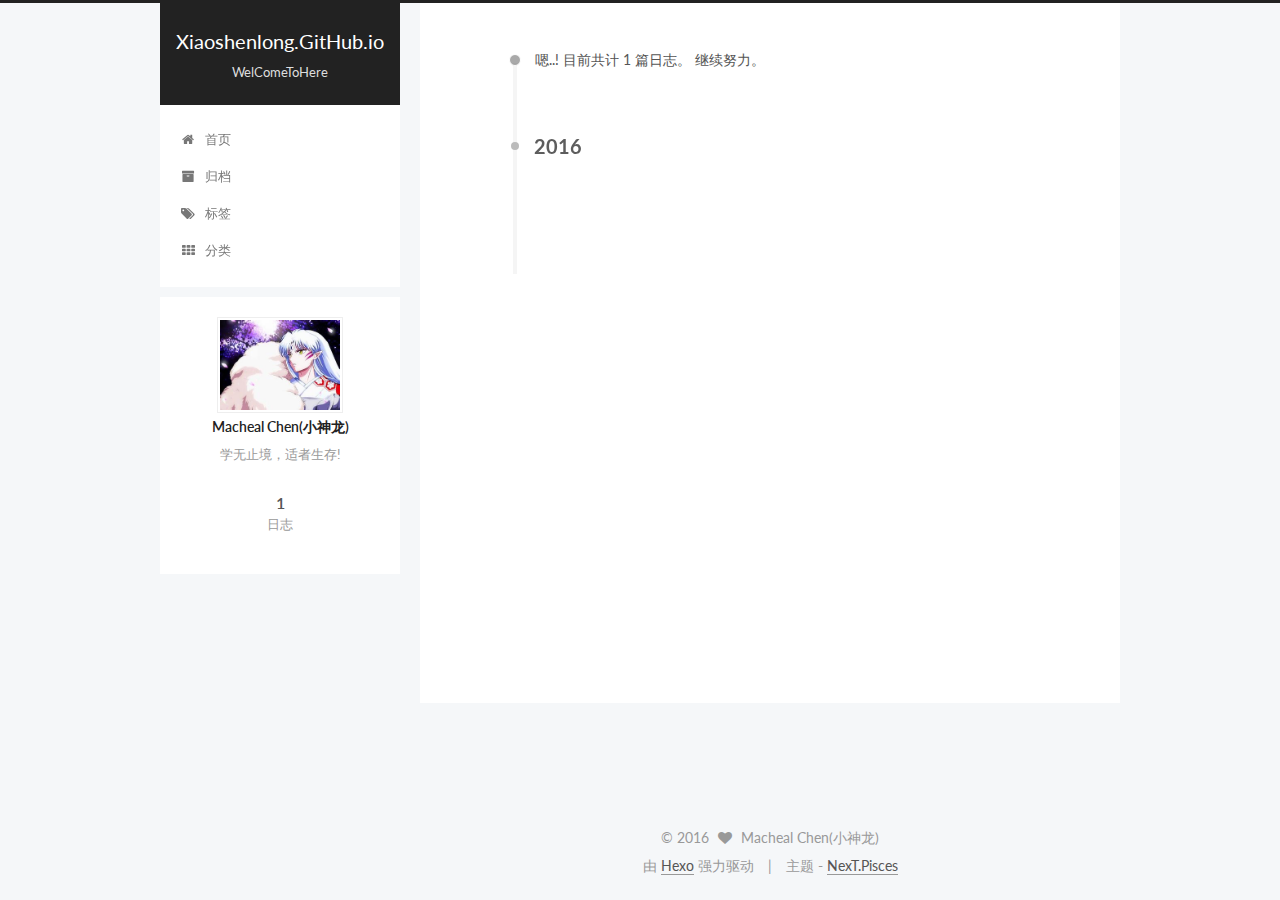
==== commit b97a1a08: "Site updated: 2016-05-15 13:25:37" ====
--- a/archives/index.html
+++ b/archives/index.html
@@ -189,6 +189,16 @@
               <i class="menu-item-icon fa fa-fw fa-tags"></i> <br />
             
             标签
+          </a>
+        </li>
+      
+        
+        <li class="menu-item menu-item-categories">
+          <a href="/categories" rel="section">
+            
+              <i class="menu-item-icon fa fa-fw fa-th"></i> <br />
+            
+            分类
           </a>
         </li>
       
--- a/css/main.css
+++ b/css/main.css
@@ -1549,7 +1549,7 @@
   width: 4px;
   height: 4px;
   border-radius: 50%;
-  background: #36710a;
+  background: #ff9a87;
 }
 .links-of-blogroll {
   font-size: 13px;
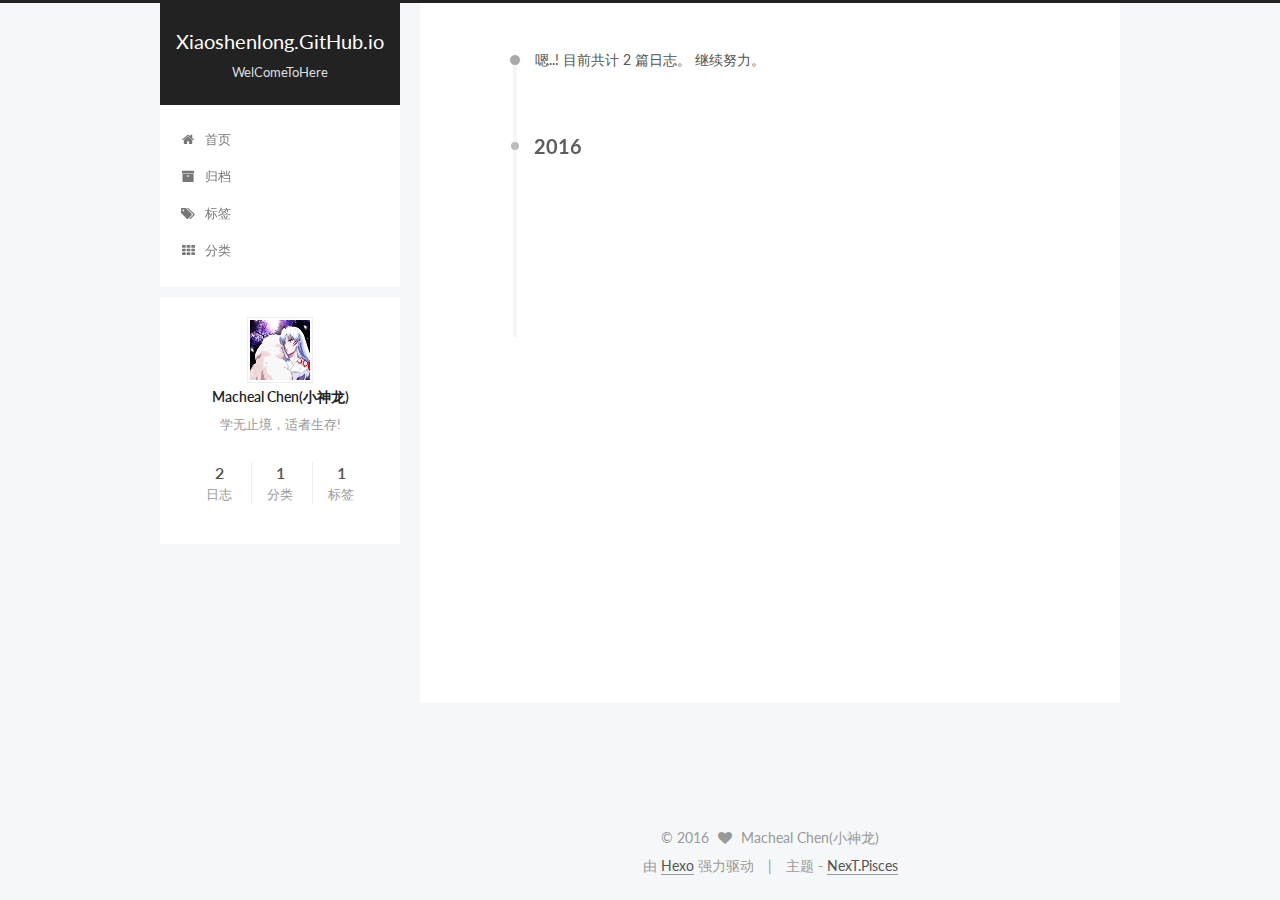
==== commit 57e7692d: "Site updated: 2016-05-15 14:30:58" ====
--- a/archives/index.html
+++ b/archives/index.html
@@ -228,7 +228,7 @@
       
         
       
-      嗯..! 目前共计 1 篇日志。 继续努力。
+      嗯..! 目前共计 2 篇日志。 继续努力。
     </span>
 
     
@@ -242,6 +242,43 @@
         <div class="collection-title">
           <h2 class="archive-year motion-element" id="archive-year-2016">2016</h2>
         </div>
+      
+      
+
+      
+
+  <article class="post post-type-normal" itemscope itemtype="http://schema.org/Article">
+    <header class="post-header">
+
+      <h1 class="post-title">
+        
+            <a class="post-title-link" href="/2016/05/15/心得/" itemprop="url">
+              
+                <span itemprop="name">开山篇</span>
+              
+            </a>
+        
+      </h1>
+
+      <div class="post-meta">
+        <time class="post-time" itemprop="dateCreated"
+              datetime="2016-05-15T13:58:38+08:00"
+              content="2016-05-15" >
+          05-15
+        </time>
+      </div>
+
+    </header>
+  </article>
+
+
+
+    
+
+      
+      
+      
+
       
       
 
@@ -317,13 +354,27 @@
         <nav class="site-state motion-element">
           <div class="site-state-item site-state-posts">
             <a href="/archives">
-              <span class="site-state-item-count">1</span>
+              <span class="site-state-item-count">2</span>
               <span class="site-state-item-name">日志</span>
             </a>
           </div>
 
           
-
+            <div class="site-state-item site-state-categories">
+              <a href="/categories">
+                <span class="site-state-item-count">1</span>
+                <span class="site-state-item-name">分类</span>
+              </a>
+            </div>
+          
+
+          
+            <div class="site-state-item site-state-tags">
+              <a href="/tags">
+                <span class="site-state-item-count">1</span>
+                <span class="site-state-item-name">标签</span>
+              </a>
+            </div>
           
 
         </nav>
--- a/css/main.css
+++ b/css/main.css
@@ -1549,7 +1549,7 @@
   width: 4px;
   height: 4px;
   border-radius: 50%;
-  background: #ff9a87;
+  background: #ffc275;
 }
 .links-of-blogroll {
   font-size: 13px;
